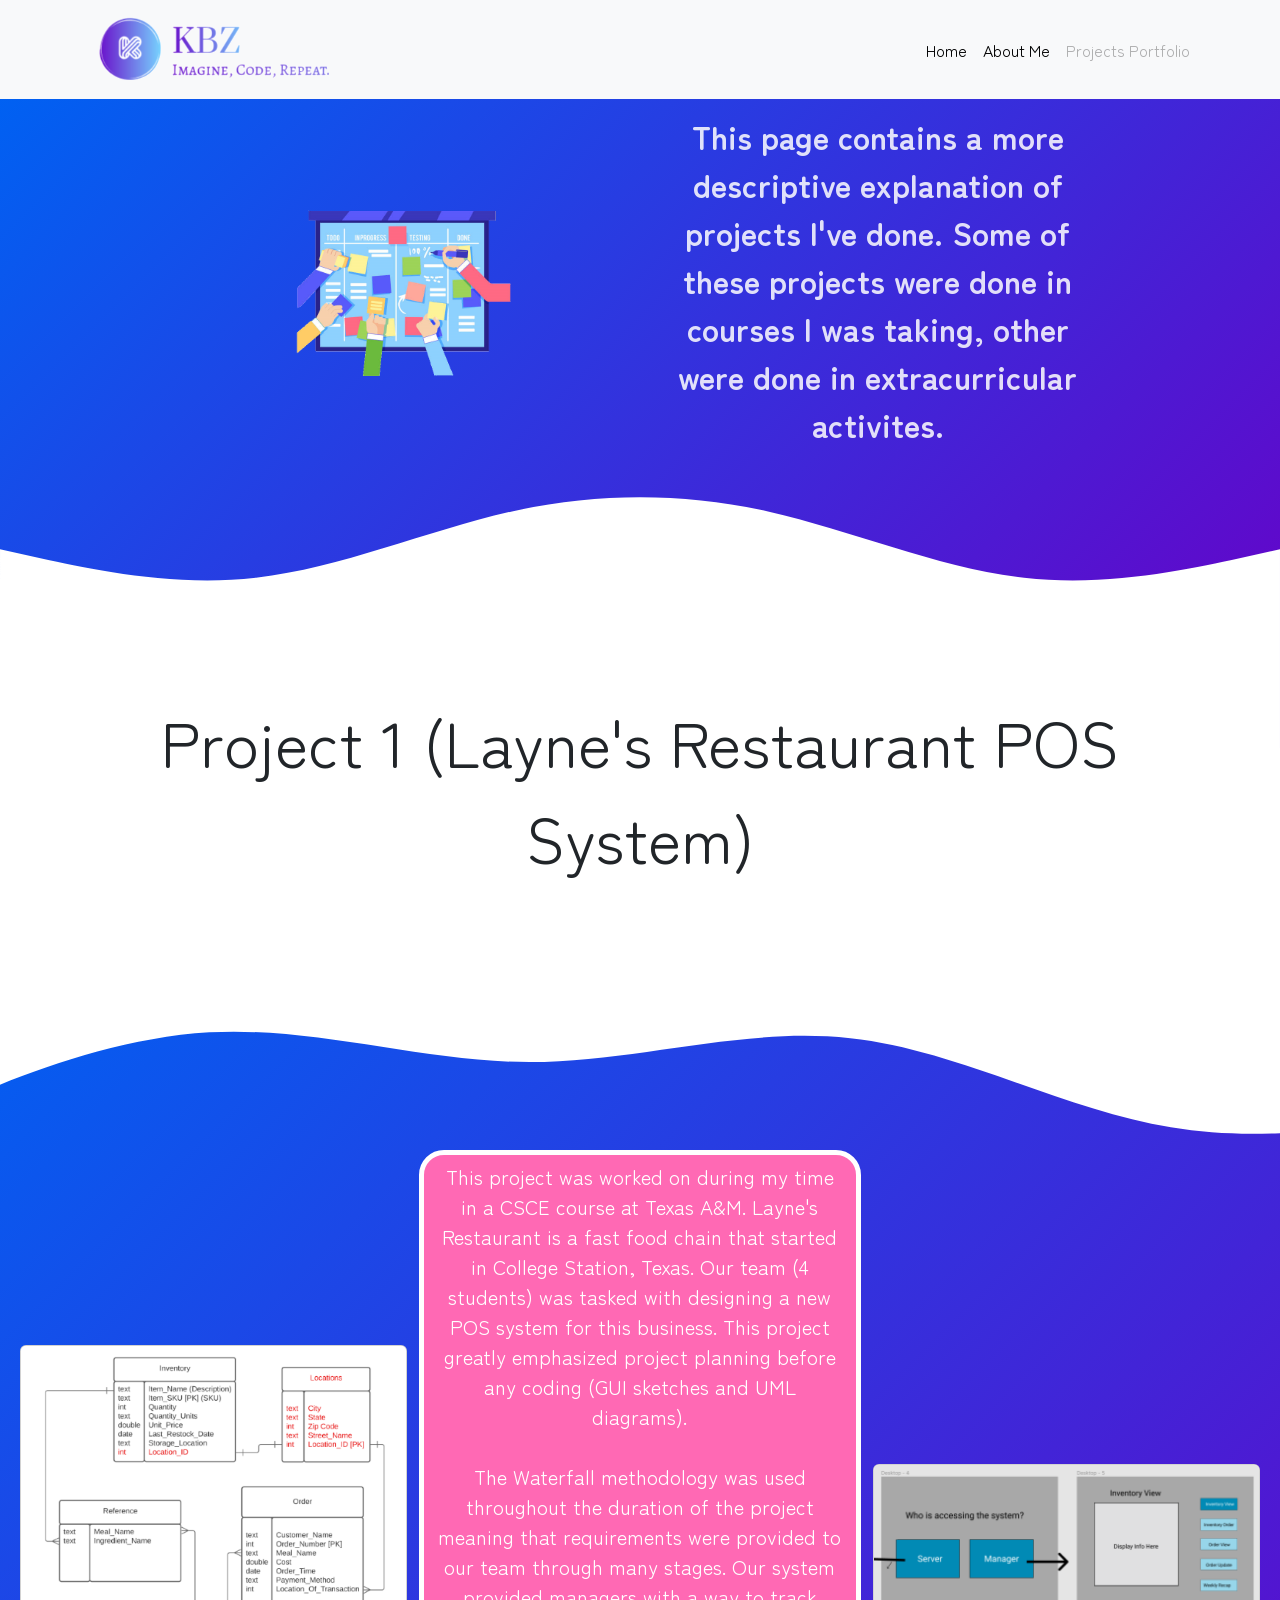
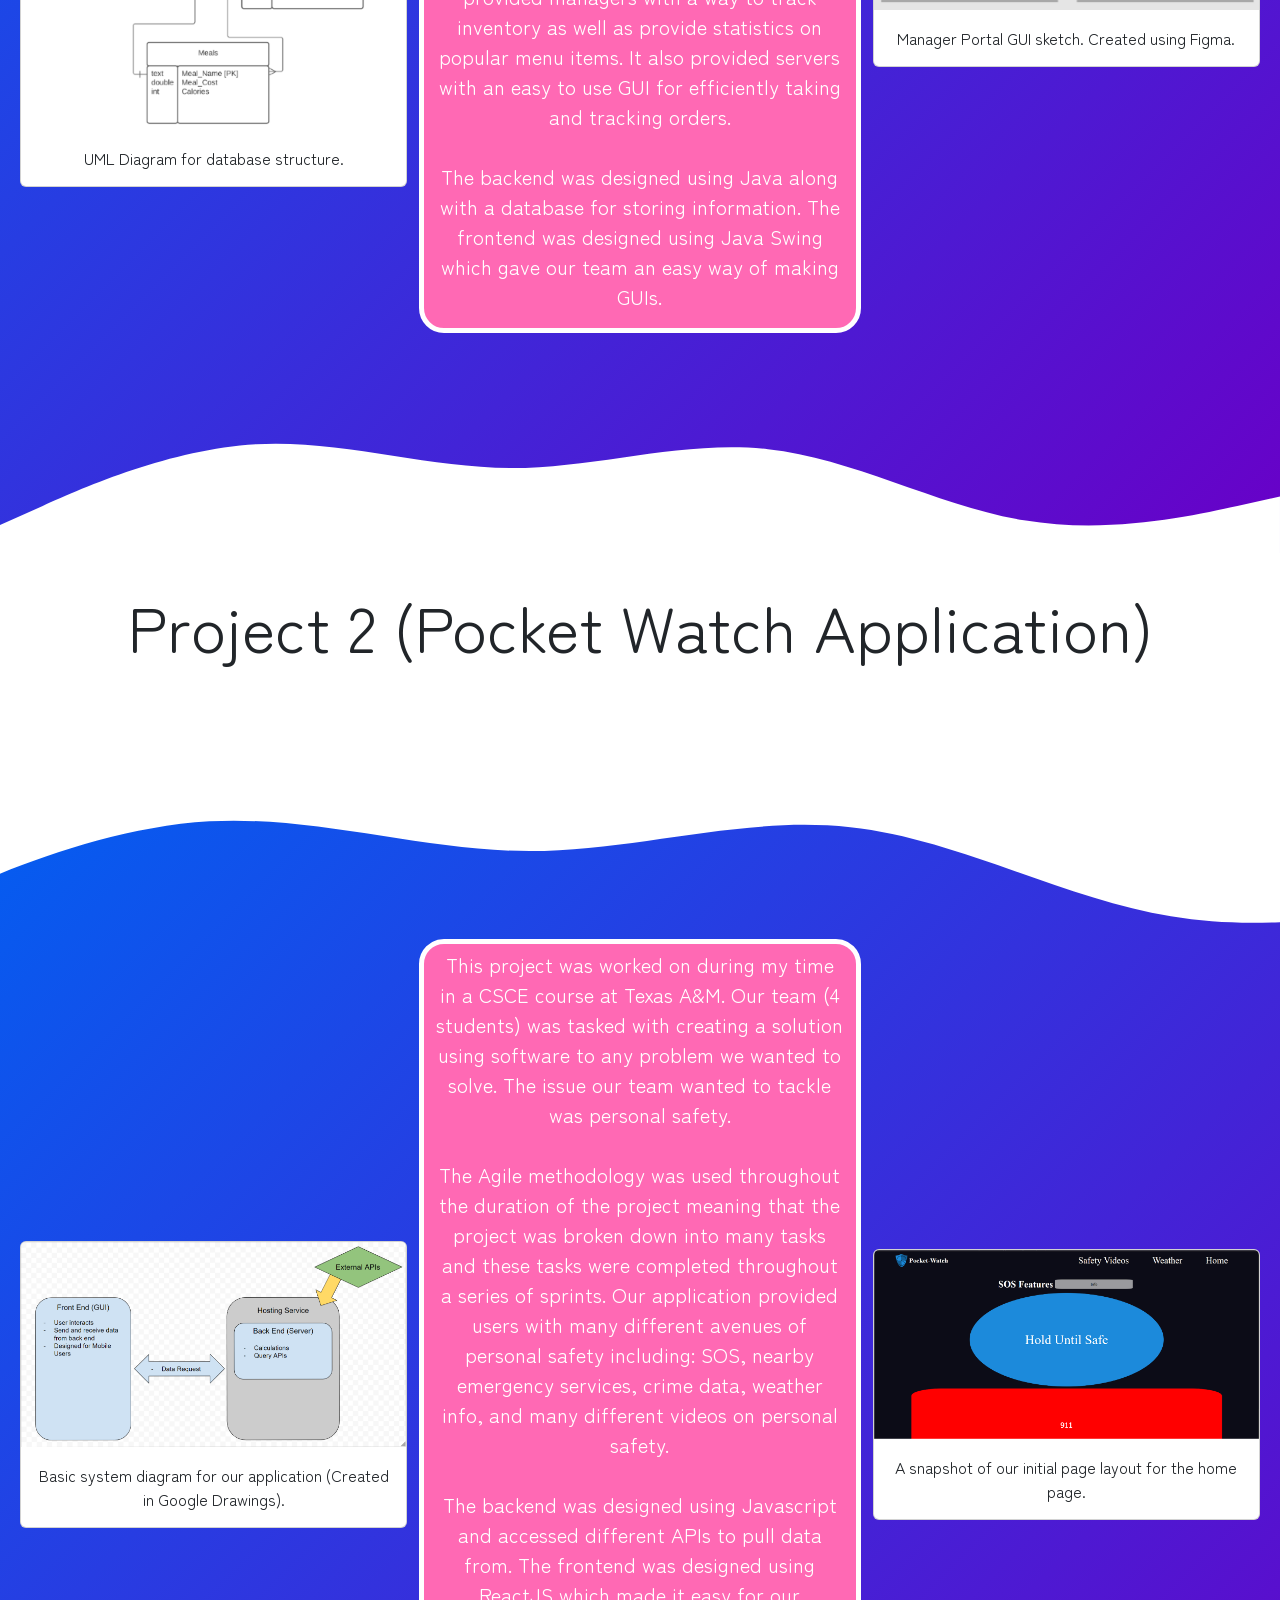
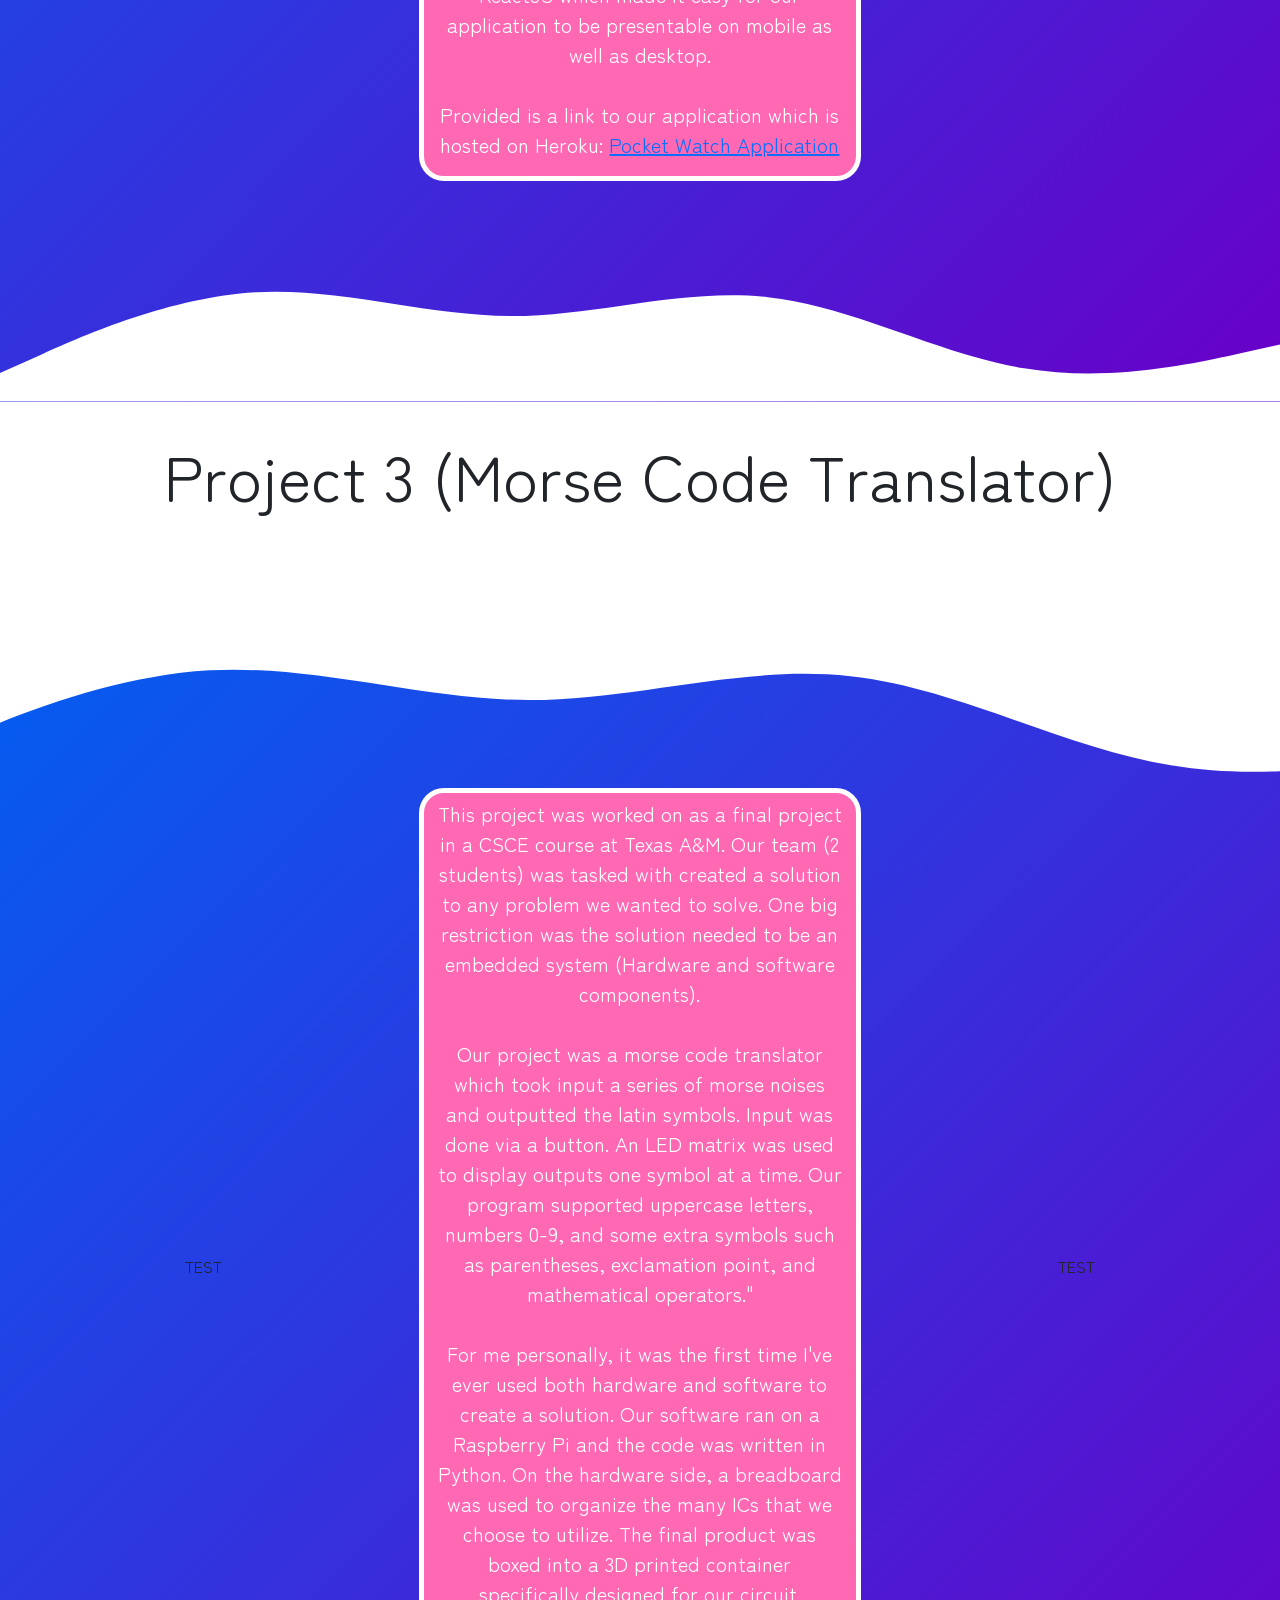
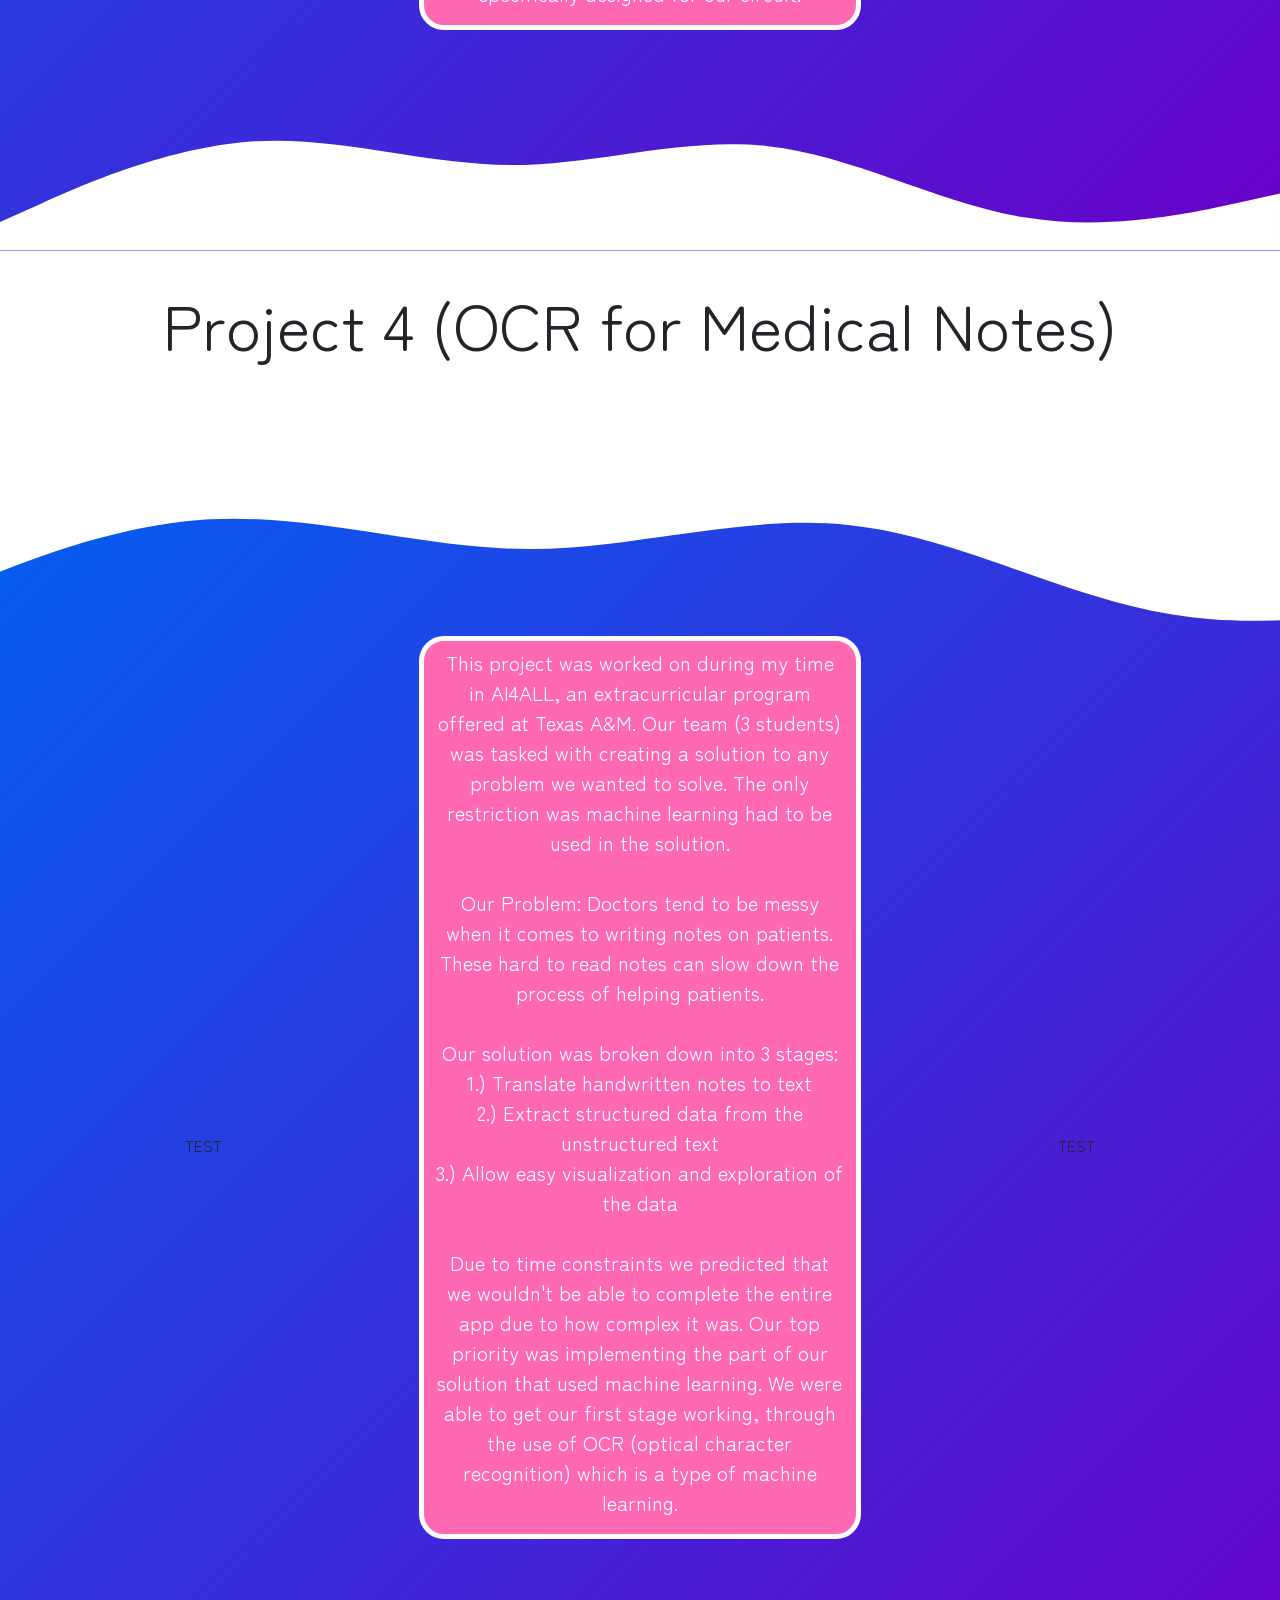
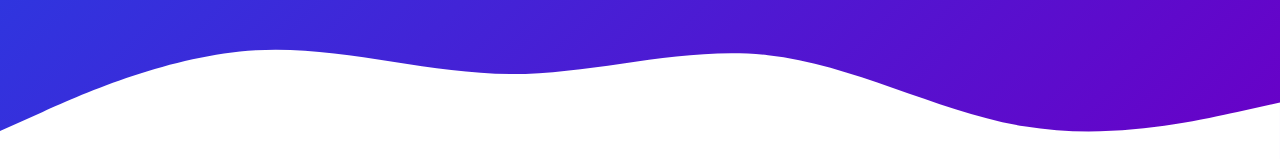
==== src/portfolio/projects.html @ 611a6942 "Initial commit." ====
<!DOCTYPE html>
<html lang="en">
<head>
  <title>KileSite</title>
  <meta charset="utf-8">
  <meta name="viewport" content="width=device-width, initial-scale=1">

  <!-- Bootstrap stylesheet -->
  <link href="https://cdn.jsdelivr.net/npm/bootstrap@5.1.3/dist/css/bootstrap.min.css" rel="stylesheet">

  <!-- My stylesheet -->
  <link href="../../style1.css" rel="stylesheet">

  <!-- Bootstrap JS -->
  <script src="https://cdn.jsdelivr.net/npm/bootstrap@5.1.3/dist/js/bootstrap.bundle.min.js"></script>

  <!-- MDB -->
  <link
          rel="stylesheet"
          href="https://cdnjs.cloudflare.com/ajax/libs/animate.css/4.1.1/animate.min.css"
  />

  <!-- FONTS -->
  <link rel="preconnect" href="https://fonts.googleapis.com">
  <link rel="preconnect" href="https://fonts.gstatic.com" crossorigin>
  <link href="https://fonts.googleapis.com/css2?family=Koulen&family=Zen+Maru+Gothic:wght@500&display=swap" rel="stylesheet">

</head>
<body>

<!-- Navbar Start -->
<nav class="navbar navbar-expand-lg bg-light navbar-light fixed-top">
  <div class="container">
    <a class="navbar-brand"> <img src="../assets/logo_edited.png" alt="Logo"/> </a>
    <button
            class="navbar-toggler"
            type="button"
            data-bs-toggle="collapse"
            data-bs-target="#collapsibleNavbar"
            aria-controls="collapsibleNavbar"
            aria-expanded="false"
            aria-label="Toggle Navigation"

    >
      <span class="navbar-toggler-icon"></span>
    </button>
    <div
            class="collapse navbar-collapse justify-content-end"
            id="collapsibleNavbar"
    >
      <ul class="navbar-nav">
        <li class="nav-item">
          <a class="nav-link active" href="../../home.html" id="navbar_home">Home</a>
        </li>
        <li class="nav-item">
          <a class="nav-link active" href="../about/aboutme.html" id="navbar_aboutme">About Me</a>
        </li>
        <li class="nav-item">
          <a class="nav-link disabled" href="#" id="navbar_projects">Projects Portfolio</a>
        </li>
      </ul>
    </div>
  </div>
</nav>
<!-- Navbar End -->

<!-- List of Projects To Talk About -->
<!-- 1.) Layne's Restaurant POS System -->
<!-- 2.) Pocket Watch Application -->
<!-- 3.) OCR for Medical Notes -->
<!-- ? 4.) Morse Code Translator ? -->

<!-- Header Start -->
<header class="page-header gradient">
  <div class="container pt-3">
    <div class="row align-items-center justify-content-center">
      <div class="col-md-5 text-center">
        <img src="../assets/projects.png" alt="Projects Image" id="projects_img">
      </div>
      <div class="col-md-5 text-center text" id="projects_header_info">
        <p>
          <b>
            This page contains a more descriptive explanation of projects I've done.
            Some of these projects were done in courses I was taking, other were done in extracurricular activites.
          </b>
        </p>
      </div>
    </div>
  </div>
  <svg xmlns="http://www.w3.org/2000/svg" viewBox="0 0 1440 320">
    <path fill="#fff"
          fill-opacity="1"
          d="M0,96L48,106.7C96,117,192,139,288,128C384,117,480,75,576,53.3C672,32,768,32,864,53.3C960,75,1056,117,1152,128C1248,139,1344,117,1392,106.7L1440,96L1440,320L1392,320C1344,320,1248,320,1152,320C1056,320,960,320,864,320C768,320,672,320,576,320C480,320,384,320,288,320C192,320,96,320,48,320L0,320Z"></path>
  </svg>
</header>
<!-- Header End -->

<!-- Project 1 Header Start -->
<br>
<section class="project1_header">
  <div class="container text-center">
    <div class="row g-5 justify-content-center text-center">
      <p>
        Project 1 (Layne's Restaurant POS System)
      </p>
    </div>
  </div>
</section>
<br>

<!-- Project 1 Header End -->

<!-- Project 1 Info Start -->
<section class="projects gradient">
  <svg xmlns="http://www.w3.org/2000/svg" viewBox="100 100 1150 320">
    <path
            fill="#fff" fill-opacity="1" d="M0,288L48,266.7C96,245,192,203,288,197.3C384,192,480,224,576,224C672,224,768,192,864,202.7C960,213,1056,267,1152,282.7C1248,299,1344,277,1392,266.7L1440,256L1440,0L1392,0C1344,0,1248,0,1152,0C1056,0,960,0,864,0C768,0,672,0,576,0C480,0,384,0,288,0C192,0,96,0,48,0L0,0Z">
    </path>
  </svg>
<!--  Project simulated development for a POS system for a restaurant business.-->
<!--  Project used Waterfall style development cycle-->
<!--  Requirements were provided through many stages-->
<!--  Worked in a team of 4-->
<!--  Provided managers with a way to track inventory as well as provide statistics on popular menu items-->
<!--  Provided servers with easy to use GUI for efficiently taking and tracking orders-->
<!--  Utilized Java along with a database for storing information-->
  <div class="row align-items-center justify-content-center text-center">
    <div class="col">
      <div class="card left_img_support">
        <img class="card-img-top" src="../assets/UML_Diagram.png" alt="Card image">
        <div class="card-body">
          <p class="card-text">
            UML Diagram for database structure.
          </p>
        </div>
      </div>
    </div>
    <div class="col projects_info text text_border">
      <p>
        This project was worked on during my time in a CSCE course at Texas A&M.
        Layne's Restaurant is a fast food chain that started in College Station, Texas.
        Our team (4 students) was tasked with designing a new POS system for this business.
        This project greatly emphasized project planning before any coding (GUI sketches and UML diagrams).
        <br><br>
        The Waterfall methodology was used throughout the duration of the project
        meaning that requirements were provided to our team through many stages.
        Our system provided managers with a way to track inventory as well as provide statistics on popular menu items.
        It also provided servers with an easy to use GUI for efficiently taking and tracking orders.
        <br><br>
        The backend was designed using Java along with a database for storing information.
        The frontend was designed using Java Swing which gave our team an easy way of making GUIs.
      </p>
    </div>
    <div class="col">
      <div class="card right_img_support">
        <img class="card-img-top" src="../assets/manager_portal.png" alt="Manager Portal">
        <div class="card-body">
          <p class="card-text">
            Manager Portal GUI sketch. Created using Figma.
          </p>
        </div>
      </div>
    </div>
  </div>
  <svg xmlns="http://www.w3.org/2000/svg" viewBox="0 0 1440 320" style="margin-top: -5%">
    <path
            fill="#fff" fill-opacity="1" d="M0,288L48,266.7C96,245,192,203,288,197.3C384,192,480,224,576,224C672,224,768,192,864,202.7C960,213,1056,267,1152,282.7C1248,299,1344,277,1392,266.7L1440,256L1440,320L1392,320C1344,320,1248,320,1152,320C1056,320,960,320,864,320C768,320,672,320,576,320C480,320,384,320,288,320C192,320,96,320,48,320L0,320Z">
    </path>
  </svg>
</section>
<!-- Project 1 Info End -->

<!-- Project 2 Header Start -->
<br>
<section class="projects_header">
  <div class="container text-center">
    <div class="row g-5 justify-content-center text-center">
      <p>
        Project 2 (Pocket Watch Application)
      </p>
    </div>
  </div>
</section>
<br>

<!-- Project 2 Header End -->

<!-- Project 2 Info Start -->
<section class="projects gradient">
  <svg xmlns="http://www.w3.org/2000/svg" viewBox="100 100 1150 320">
    <path
            fill="#fff" fill-opacity="1" d="M0,288L48,266.7C96,245,192,203,288,197.3C384,192,480,224,576,224C672,224,768,192,864,202.7C960,213,1056,267,1152,282.7C1248,299,1344,277,1392,266.7L1440,256L1440,0L1392,0C1344,0,1248,0,1152,0C1056,0,960,0,864,0C768,0,672,0,576,0C480,0,384,0,288,0C192,0,96,0,48,0L0,0Z">
    </path>
  </svg>
  <!--  Project used Agile style development cycle-->
  <!--  Project was broken down into many tasks and tasks were completed through a series of sprints-->
  <!--  Worked in a team of 4-->
  <!--  Provided users with many different avenues of personal safety including:-->
  <!--  SOS, nearby emergency services, crime data, weather info, and many different videos on personal safety-->
  <!--  Utilized ReactJS for easy conversion between mobile and desktop application-->
  <div class="row align-items-center justify-content-center text-center">
    <div class="col">
      <div class="col">
        <div class="card left_img_support">
          <img class="card-img-top" src="../assets/pocket_sys_diagram.png" alt="Card image">
          <div class="card-body">
            <p class="card-text">
              Basic system diagram for our application (Created in Google Drawings).
            </p>
          </div>
        </div>
      </div>
    </div>
    <div class="col projects_info text text_border">
      <p>
        This project was worked on during my time in a CSCE course at Texas A&M.
        Our team (4 students) was tasked with creating a solution using software to any problem we wanted to solve.
        The issue our team wanted to tackle was personal safety.
        <br><br>
        The Agile methodology was used throughout the duration of the project
        meaning that the project was broken down into many tasks and these tasks were completed throughout a series of sprints.
        Our application provided users with many different avenues of personal safety including:
        SOS, nearby emergency services, crime data, weather info, and many different videos on personal safety.
        <br><br>
        The backend was designed using Javascript and accessed different APIs to pull data from.
        The frontend was designed using ReactJS which made it easy for our application to be presentable on mobile
        as well as desktop.

        <br><br>
        Provided is a link to our application which is hosted on Heroku:
        <a href="https://pocket-watch.herokuapp.com/" target="_blank">Pocket Watch Application</a>
      </p>
    </div>
    <div class="col">
      <div class="col">
        <div class="col">
          <div class="card right_img_support">
            <img class="card-img-top" src="../assets/pocket_initial_page_layout.png" alt="Card image">
            <div class="card-body">
              <p class="card-text">
                A snapshot of our initial page layout for the home page.
              </p>
            </div>
          </div>
        </div>
      </div>
    </div>
  </div>
  <svg xmlns="http://www.w3.org/2000/svg" viewBox="0 0 1440 320" style="margin-top: -5%">
    <path
            fill="#fff" fill-opacity="1" d="M0,288L48,266.7C96,245,192,203,288,197.3C384,192,480,224,576,224C672,224,768,192,864,202.7C960,213,1056,267,1152,282.7C1248,299,1344,277,1392,266.7L1440,256L1440,320L1392,320C1344,320,1248,320,1152,320C1056,320,960,320,864,320C768,320,672,320,576,320C480,320,384,320,288,320C192,320,96,320,48,320L0,320Z">
    </path>
  </svg>
</section>
<!-- Project 2 Info End -->

<!-- Project 3 Header Start -->
<br>
<section class="projects_header">
  <div class="container text-center">
    <div class="row g-5 justify-content-center text-center">
      <p>
        Project 3 (Morse Code Translator)
      </p>
    </div>
  </div>
</section>
<br>

<!-- Project 3 Header End -->

<!-- Project 3 Info Start -->
<section class="projects gradient">
  <svg xmlns="http://www.w3.org/2000/svg" viewBox="100 100 1150 320">
    <path
            fill="#fff" fill-opacity="1" d="M0,288L48,266.7C96,245,192,203,288,197.3C384,192,480,224,576,224C672,224,768,192,864,202.7C960,213,1056,267,1152,282.7C1248,299,1344,277,1392,266.7L1440,256L1440,0L1392,0C1344,0,1248,0,1152,0C1056,0,960,0,864,0C768,0,672,0,576,0C480,0,384,0,288,0C192,0,96,0,48,0L0,0Z">
    </path>
  </svg>

<!--  Project solution was an embedded system (hardware + software)-->
<!--  Project was a morse code translator (input was morse code, output were latin symbols)-->
<!--  Utilized a variety of ICs-->
<!--  Raspberry Pi was used to run software-->
<!--  Programming language used was Python-->
<!--  First project I've ever done which used both software and hardware to create a solution-->
  <div class="row align-items-center justify-content-center text-center">
    <div class="col">
      <p>TEST</p>
    </div>
    <div class="col projects_info text text_border">
      <p>
        This project was worked on as a final project in a CSCE course at Texas A&M.
        Our team (2 students) was tasked with created a solution to any problem we wanted to solve.
        One big restriction was the solution needed to be an embedded system (Hardware and software components).
        <br><br>
        Our project was a morse code translator which took input a series of morse noises and outputted the latin symbols.
        Input was done via a button.
        An LED matrix was used to display outputs one symbol at a time.
        Our program supported uppercase letters, numbers 0-9,
        and some extra symbols such as parentheses, exclamation point, and mathematical operators."
        <br><br>
        For me personally, it was the first time I've ever used both hardware and software to create a solution.
        Our software ran on a Raspberry Pi and the code was written in Python.
        On the hardware side, a breadboard was used to organize the many ICs that we choose to utilize.
        The final product was boxed into a 3D printed container specifically designed for our circuit.
      </p>
    </div>
    <div class="col">
      <p>TEST</p>
    </div>
  </div>
  <svg xmlns="http://www.w3.org/2000/svg" viewBox="0 0 1440 320" style="margin-top: -5%">
    <path
            fill="#fff" fill-opacity="1" d="M0,288L48,266.7C96,245,192,203,288,197.3C384,192,480,224,576,224C672,224,768,192,864,202.7C960,213,1056,267,1152,282.7C1248,299,1344,277,1392,266.7L1440,256L1440,320L1392,320C1344,320,1248,320,1152,320C1056,320,960,320,864,320C768,320,672,320,576,320C480,320,384,320,288,320C192,320,96,320,48,320L0,320Z">
    </path>
  </svg>
</section>
<!-- Project 3 Info End -->

<!-- Project 4 Header Start -->
<br>
<section class="projects_header">
  <div class="container text-center">
    <div class="row g-5 justify-content-center text-center">
      <p>
        Project 4 (OCR for Medical Notes)
      </p>
    </div>
  </div>
</section>
<br>

<!-- Project 4 Header End -->

<!-- Project 4 Info Start -->
<section class="projects gradient">
  <svg xmlns="http://www.w3.org/2000/svg" viewBox="100 100 1150 320">
    <path
            fill="#fff" fill-opacity="1" d="M0,288L48,266.7C96,245,192,203,288,197.3C384,192,480,224,576,224C672,224,768,192,864,202.7C960,213,1056,267,1152,282.7C1248,299,1344,277,1392,266.7L1440,256L1440,0L1392,0C1344,0,1248,0,1152,0C1056,0,960,0,864,0C768,0,672,0,576,0C480,0,384,0,288,0C192,0,96,0,48,0L0,0Z">
    </path>
  </svg>
<!--  Final project for my AI4ALL program-->
<!--  Worked in a team of 3-->
<!--  Utilized machine learning to solve a real world problem-->
<!--  Our problem: Doctors' handwriting can be messy resulting in hard to read notes.-->
<!--  This slows down the ability to help patients.-->
<!--  Our solution: Scan a picture of the notes and use OCR (optical character recognition) to reconstruct the notes-->
<!--  into a nice format and export as a PDF-->
  <div class="row align-items-center justify-content-center text-center">
    <div class="col">
      <p>TEST</p>
    </div>
    <div class="col projects_info text text_border">
      <p>
        This project was worked on during my time in AI4ALL, an extracurricular program offered at Texas A&M.
        Our team (3 students) was tasked with creating a solution to any problem we wanted to solve.
        The only restriction was machine learning had to be used in the solution.
        <br><br>
        Our Problem: Doctors tend to be messy when it comes to writing notes on patients.
        These hard to read notes can slow down the process of helping patients.
        <br><br>
        Our solution was broken down into 3 stages:
        <br>
        1.) Translate handwritten notes to text
        <br>
        2.) Extract structured data from the unstructured text
        <br>
        3.) Allow easy visualization and exploration of the data
        <br><br>
        Due to time constraints we predicted that we wouldn't be able to complete the entire app due to how complex it was.
        Our top priority was implementing the part of our solution that used machine learning.
        We were able to get our first stage working, through the use of OCR (optical character recognition) which is a type of machine learning.
      </p>
    </div>
    <div class="col">
      <p>TEST</p>
    </div>
  </div>
  <svg xmlns="http://www.w3.org/2000/svg" viewBox="0 0 1440 320" style="margin-top: -5%">
    <path
            fill="#fff" fill-opacity="1" d="M0,288L48,266.7C96,245,192,203,288,197.3C384,192,480,224,576,224C672,224,768,192,864,202.7C960,213,1056,267,1152,282.7C1248,299,1344,277,1392,266.7L1440,256L1440,320L1392,320C1344,320,1248,320,1152,320C1056,320,960,320,864,320C768,320,672,320,576,320C480,320,384,320,288,320C192,320,96,320,48,320L0,320Z">
    </path>
  </svg>
</section>
<!-- Project 4 Info End -->

<!-- My JS -->
<script type="text/javascript" src="../../index.js"></script>
</body>
</html>
---- style1.css ----
/*New Slogan: Imagine, Code, Create*/
html,
body {
    height: 85%;
    font-family: 'Zen Maru Gothic', sans-serif;
    font-size: 1rem;
}

.text {
    color: white;
    opacity: 85%;
    z-index: 1;
}

.text_border {
    border: 5px solid white;
    border-radius: 25px;
    padding-top: 0.5%;
    background: hotpink;
    opacity: 100%;
}

#navbar_home:hover,
#navbar_aboutme:hover,
#navbar_projects:hover{
    background-color: #20c997;
    box-shadow: 0 5px 15px rgba(0, 0, 0, 0.8);
}

.gradient {
    background: linear-gradient(
    135deg,
    rgba(0,97,242,1) 0%,
    rgba(105,0,199,1) 100%
    );
}

.page-header {
    margin-top: 6rem;
    font-size: 1.25rem;
    color: black;
}

/* HOME PAGE */
#my_card_home {
    border: 2px groove black;
    width: 60%;
}

#home_info {
    font-size: 2rem;
    color: white;
    opacity: 85%;
}

/* ABOUT ME PAGE */
#my_card_aboutme1 {
    border: 2px groove black;
    width: 25%;
}

#alamo_img {
    width: 50%;
}

#A\&M_img {
    width: 50%;
}

#programming_img {
    width: 50%;
}

.technicals_header {
    font-size: 4rem;
    z-index: 1;
    position: relative;
}

.technicals {
    color: white;
}

#technical_info {
    margin-top: -12rem;
    z-index: 1;
    position: relative;
}

#resume {
    width: 1000px;
    height: 300px;
    margin-top: -8rem;
}

.outer_list {
    list-style-type: none;
    padding-left: 1.5rem;
    background-image: url("src/assets/lightning-fill.svg");
    background-repeat: no-repeat;
    line-height: 1.5rem;
    margin-bottom: 1rem;
    font-size: 20px;
}

.inner_list {
    list-style-type: none;
    padding-left: 1.5rem;
    background-image: url("src/assets/lightning.svg");
    background-repeat: no-repeat;
    line-height: 1.5rem;
    margin-bottom: 1rem;
    font-size: 14px;
}

.language_info {
    color: white;
    border-color: snow;
}

#quantum_img {
    width: 50%;
}

#robotics_img {
    width: 50%;
}

#interests_info {
    font-size: 1.5rem;
}

#AI_img {
    width: 50%;
}

/* PROJECTS PAGE */
.project1_header {
    font-size: 4rem;
    z-index: 1;
    position: relative;
    margin-top: -10%;
}

.projects_header {
    font-size: 4rem;
    z-index: 1;
    position: relative;
}

#projects_img {
    width: 50%;
}

#projects_header_info {
    font-size: 2rem;
}

.projects_info {
    font-size: 1.25rem;
    margin-top: -10%;
}

.left_img_support {
    margin-left: 5%;
    margin-top: -20%;
}

.right_img_support {
    margin-right: 5%;
    margin-top: -20%;
}

/*#disabled_link {*/
/*    background-color: #20c997;*/
/*}*/

/*#top_bar {*/
/*    display: flex;*/
/*    justify-content: space-around;*/
/*}*/

/*#top_bar_line {*/
/*    width: 90%;*/
/*    background: linear-gradient(60deg, red, blue);*/
/*}*/

/*#col1 {*/
/*    width: 35%;*/
/*}*/

/*#col2 {*/
/*    width: 45%;*/
/*}*/
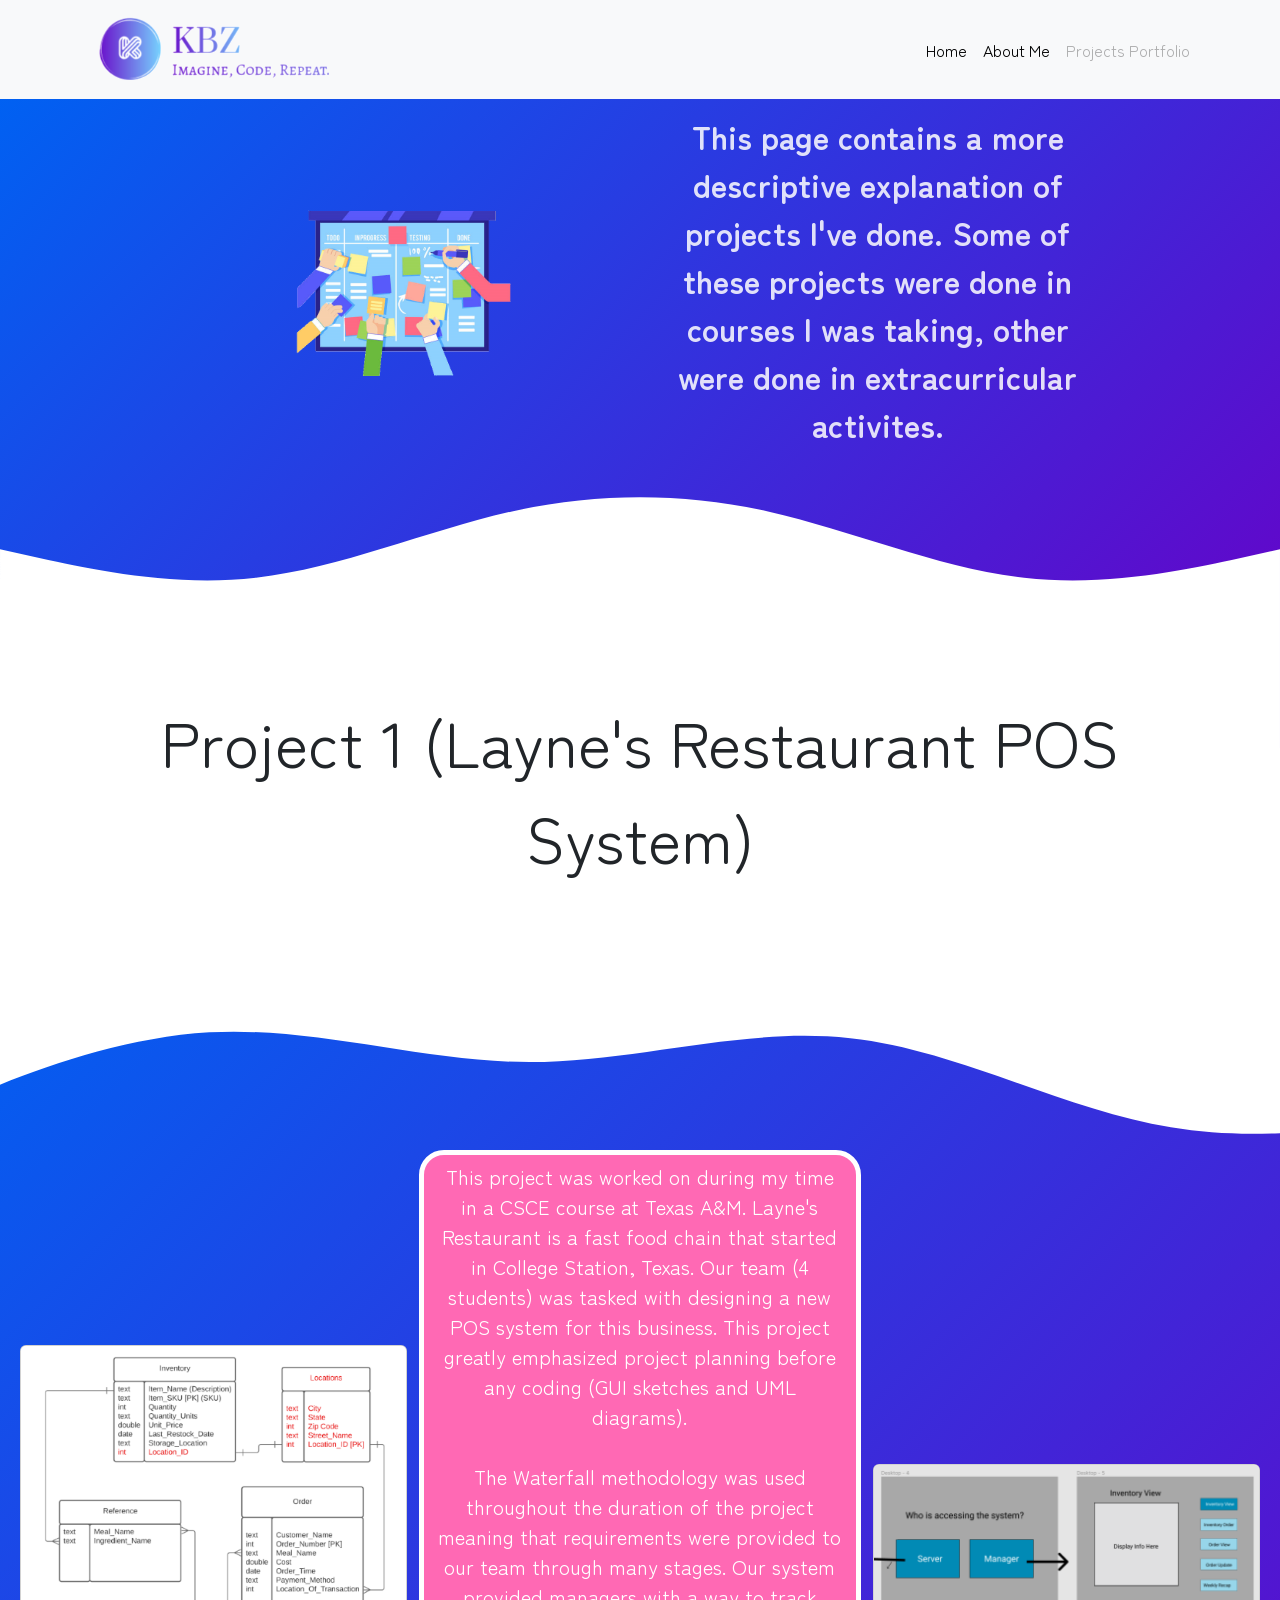
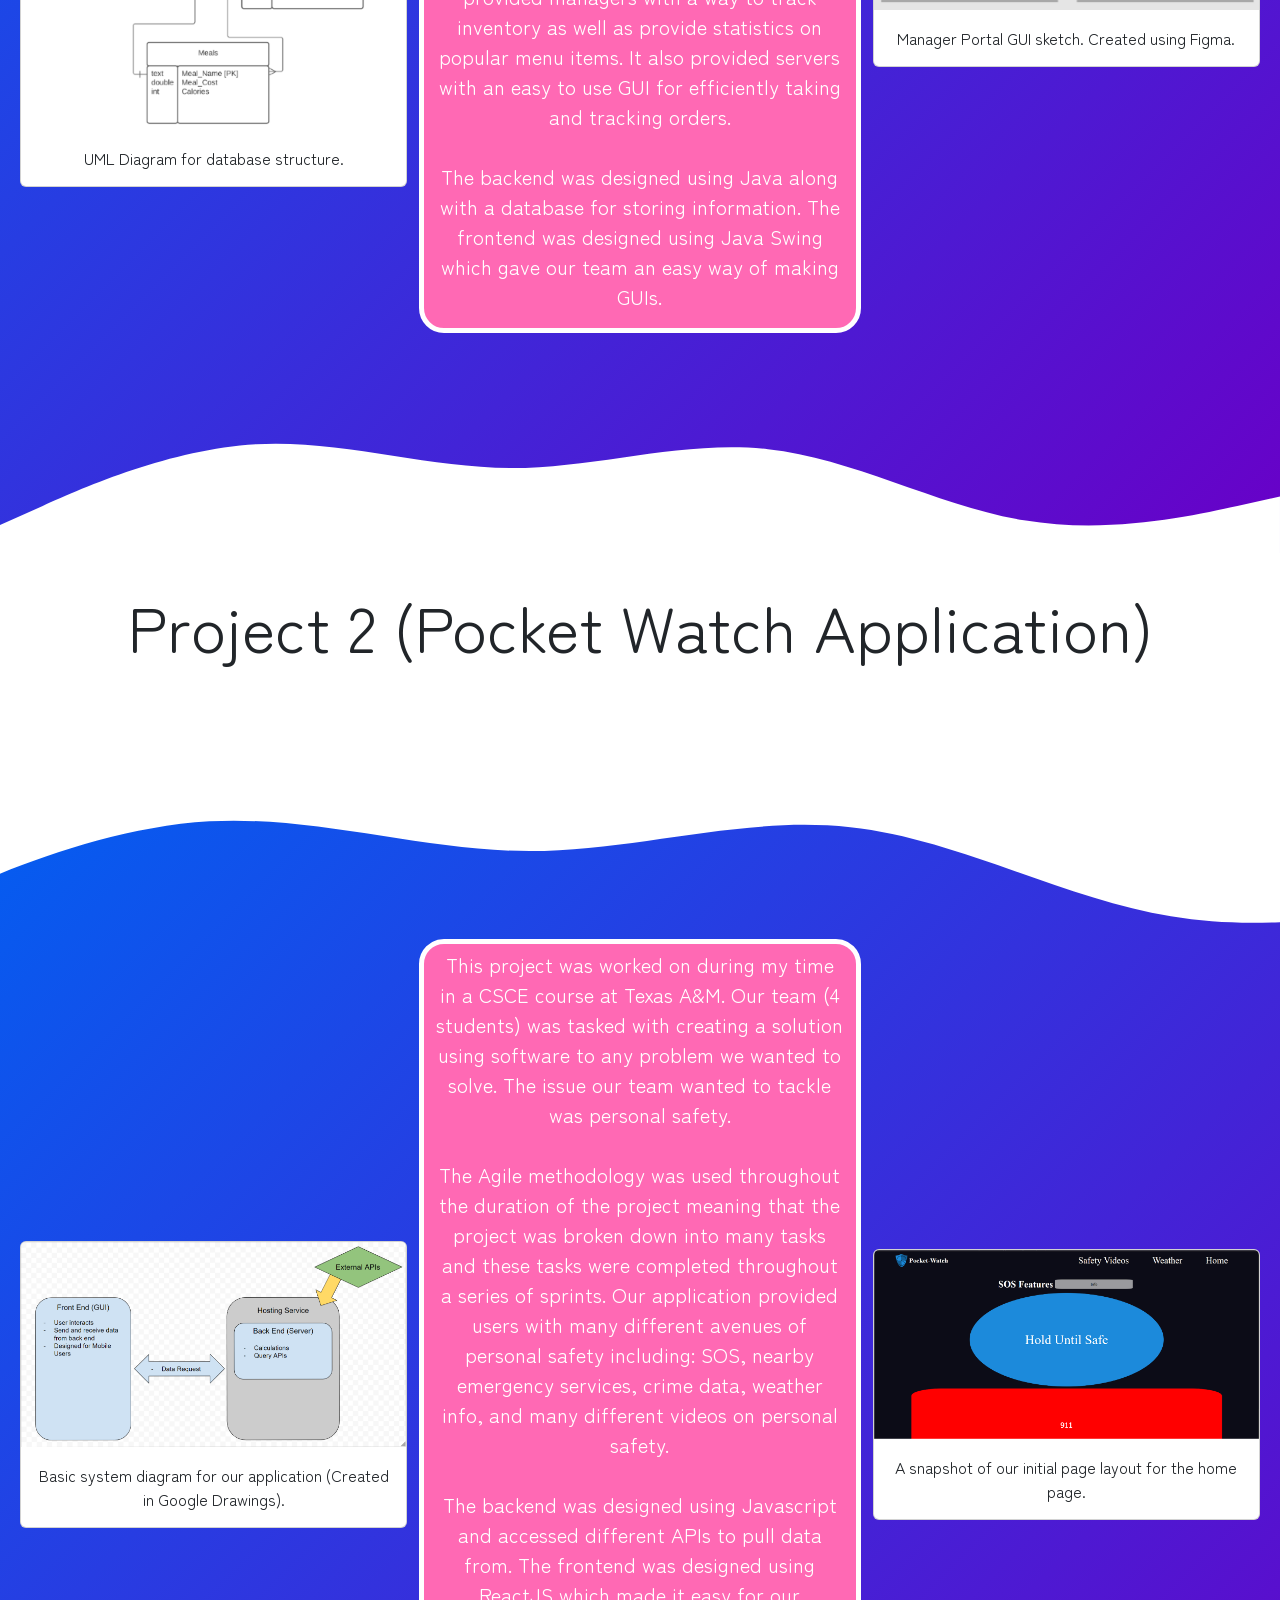
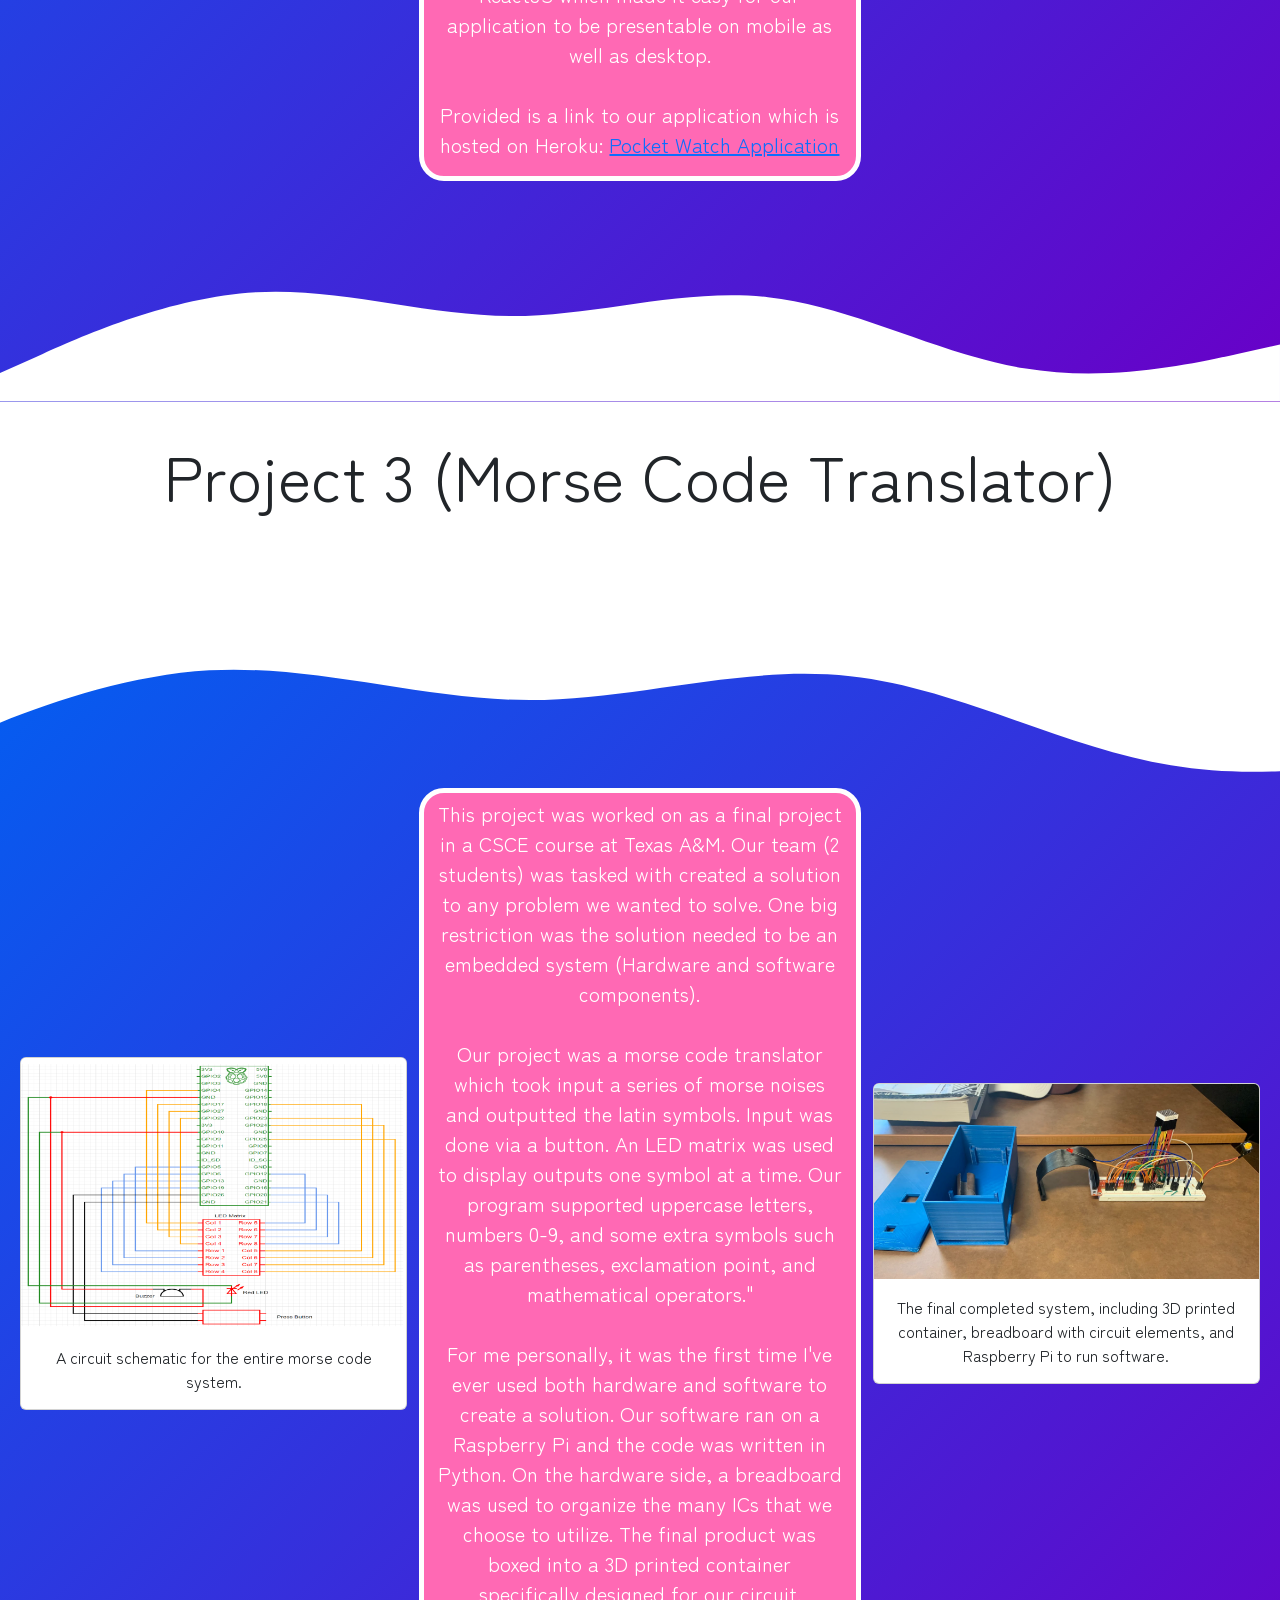
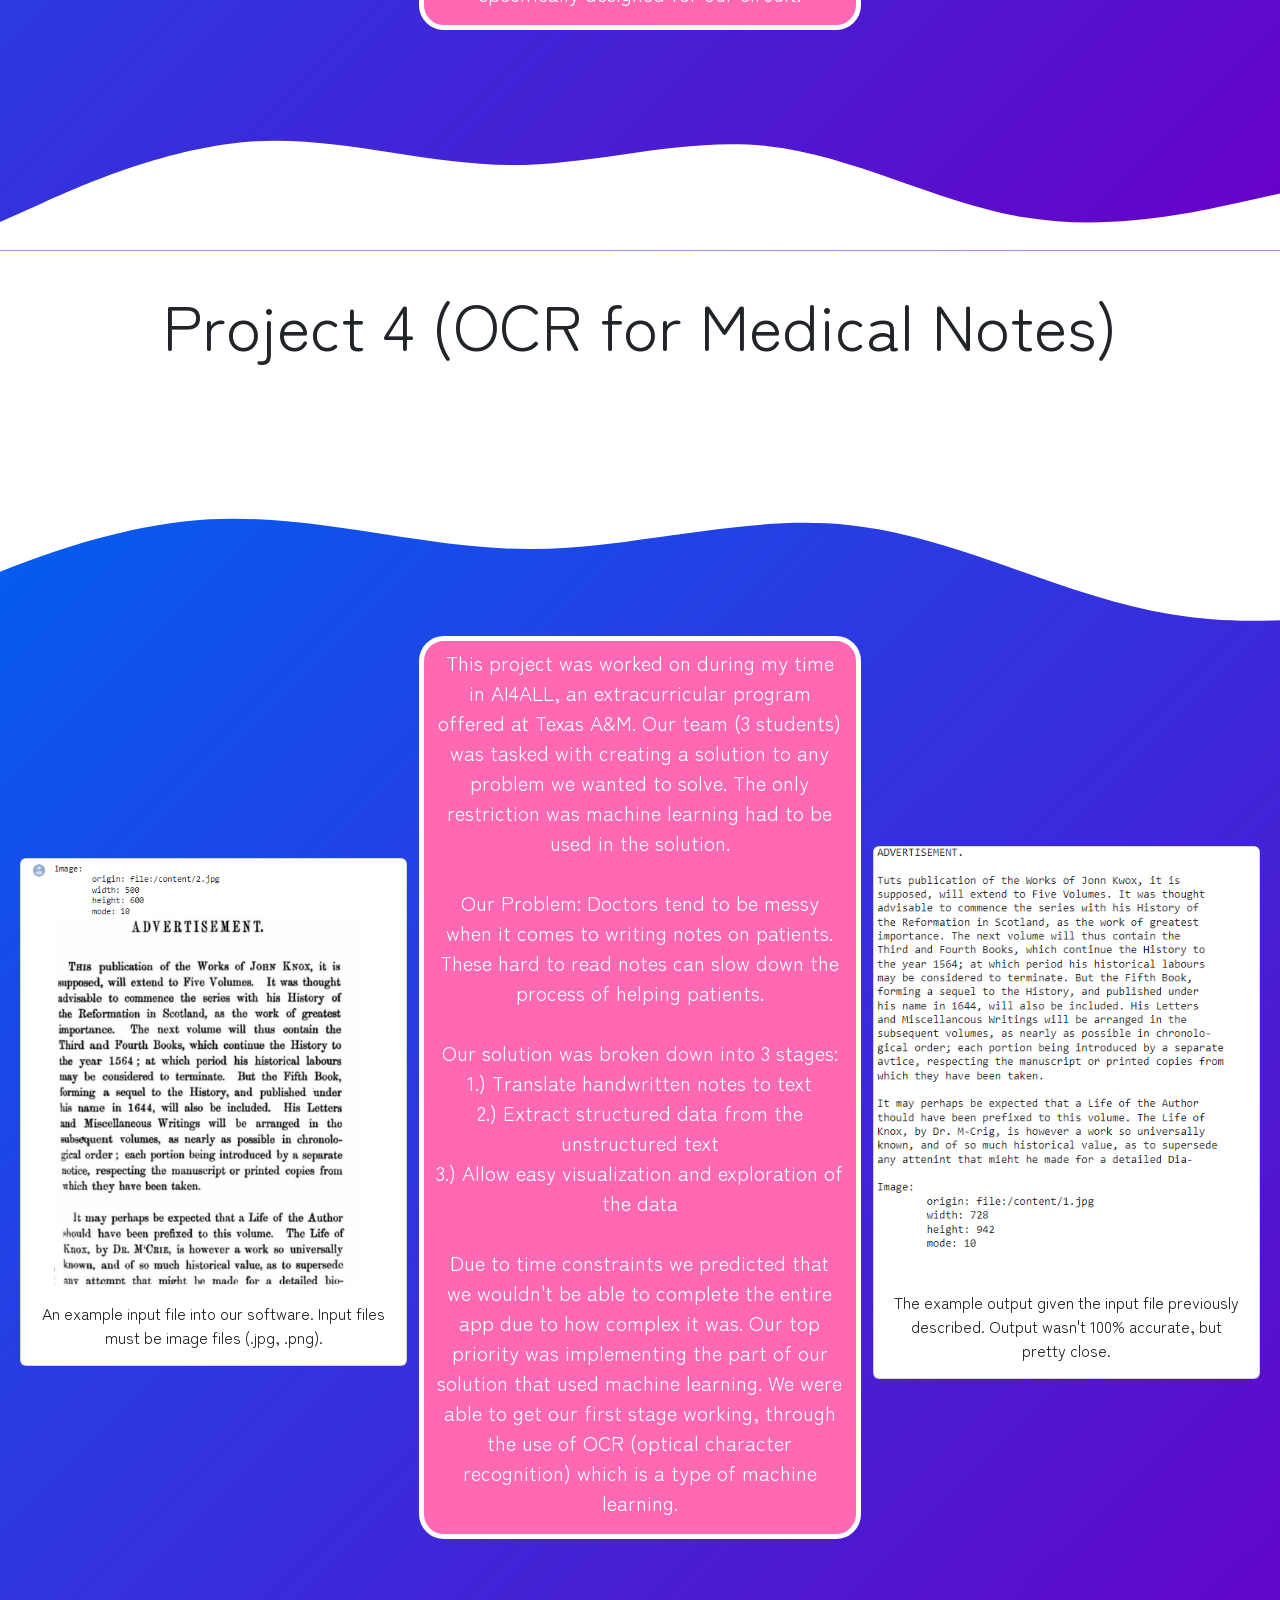
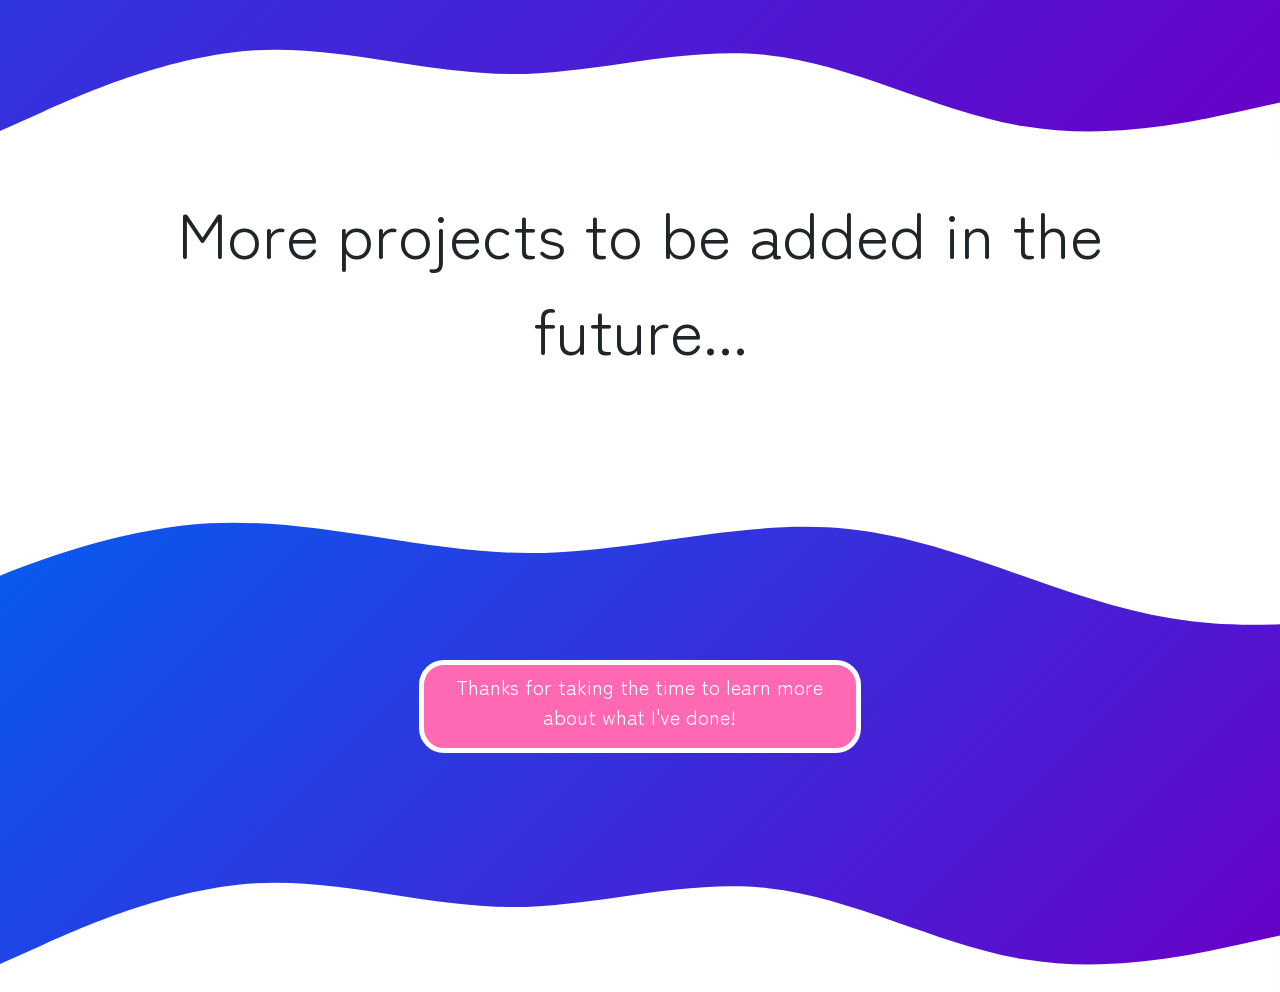
==== commit 34454c6a: "Added images for the last few projects. Updated resume. Website is possibly complete (until further " ====
--- a/src/portfolio/projects.html
+++ b/src/portfolio/projects.html
@@ -50,7 +50,7 @@
     >
       <ul class="navbar-nav">
         <li class="nav-item">
-          <a class="nav-link active" href="../../home.html" id="navbar_home">Home</a>
+          <a class="nav-link active" href="../../index.html" id="navbar_home">Home</a>
         </li>
         <li class="nav-item">
           <a class="nav-link active" href="../about/aboutme.html" id="navbar_aboutme">About Me</a>
@@ -285,7 +285,18 @@
 <!--  First project I've ever done which used both software and hardware to create a solution-->
   <div class="row align-items-center justify-content-center text-center">
     <div class="col">
-      <p>TEST</p>
+      <div class="col">
+        <div class="col">
+          <div class="card left_img_support">
+            <img class="card-img-top" src="../assets/morse_code_schematic.png" alt="Card image">
+            <div class="card-body">
+              <p class="card-text">
+                A circuit schematic for the entire morse code system.
+              </p>
+            </div>
+          </div>
+        </div>
+      </div>
     </div>
     <div class="col projects_info text text_border">
       <p>
@@ -306,7 +317,19 @@
       </p>
     </div>
     <div class="col">
-      <p>TEST</p>
+      <div class="col">
+        <div class="col">
+          <div class="card right_img_support">
+            <img class="card-img-top" src="../assets/morse_code_complete.png" alt="Card image">
+            <div class="card-body">
+              <p class="card-text">
+                The final completed system, including 3D printed container, breadboard with circuit elements,
+                and Raspberry Pi to run software.
+              </p>
+            </div>
+          </div>
+        </div>
+      </div>
     </div>
   </div>
   <svg xmlns="http://www.w3.org/2000/svg" viewBox="0 0 1440 320" style="margin-top: -5%">
@@ -348,7 +371,18 @@
 <!--  into a nice format and export as a PDF-->
   <div class="row align-items-center justify-content-center text-center">
     <div class="col">
-      <p>TEST</p>
+      <div class="col">
+        <div class="col">
+          <div class="card left_img_support">
+            <img class="card-img-top" src="../assets/OCR_Input.png" alt="Card image">
+            <div class="card-body">
+              <p class="card-text">
+                An example input file into our software. Input files must be image files (.jpg, .png).
+              </p>
+            </div>
+          </div>
+        </div>
+      </div>
     </div>
     <div class="col projects_info text text_border">
       <p>
@@ -373,7 +407,19 @@
       </p>
     </div>
     <div class="col">
-      <p>TEST</p>
+      <div class="col">
+        <div class="col">
+          <div class="card right_img_support">
+            <img class="card-img-top" src="../assets/OCR_Output.png" alt="Card image">
+            <div class="card-body">
+              <p class="card-text">
+                The example output given the input file previously described.
+                Output wasn't 100% accurate, but pretty close.
+              </p>
+            </div>
+          </div>
+        </div>
+      </div>
     </div>
   </div>
   <svg xmlns="http://www.w3.org/2000/svg" viewBox="0 0 1440 320" style="margin-top: -5%">
@@ -383,6 +429,51 @@
   </svg>
 </section>
 <!-- Project 4 Info End -->
+
+
+
+<!-- Project Future Header Start -->
+<br>
+<section class="projects_header">
+  <div class="container text-center">
+    <div class="row g-5 justify-content-center text-center">
+      <p>
+        More projects to be added in the future...
+      </p>
+    </div>
+  </div>
+</section>
+<br>
+
+<!-- Project Future Header End -->
+
+<!-- Project Future Info Start -->
+<section class="projects gradient">
+  <svg xmlns="http://www.w3.org/2000/svg" viewBox="100 100 1150 320">
+    <path
+            fill="#fff" fill-opacity="1" d="M0,288L48,266.7C96,245,192,203,288,197.3C384,192,480,224,576,224C672,224,768,192,864,202.7C960,213,1056,267,1152,282.7C1248,299,1344,277,1392,266.7L1440,256L1440,0L1392,0C1344,0,1248,0,1152,0C1056,0,960,0,864,0C768,0,672,0,576,0C480,0,384,0,288,0C192,0,96,0,48,0L0,0Z">
+    </path>
+  </svg>
+  <div class="row align-items-center justify-content-center text-center">
+    <div class="col">
+
+    </div>
+    <div class="col projects_info text text_border">
+      <p>
+        Thanks for taking the time to learn more about what I've done!
+      </p>
+    </div>
+    <div class="col">
+
+    </div>
+  </div>
+  <svg xmlns="http://www.w3.org/2000/svg" viewBox="0 0 1440 320" style="margin-top: -5%">
+    <path
+            fill="#fff" fill-opacity="1" d="M0,288L48,266.7C96,245,192,203,288,197.3C384,192,480,224,576,224C672,224,768,192,864,202.7C960,213,1056,267,1152,282.7C1248,299,1344,277,1392,266.7L1440,256L1440,320L1392,320C1344,320,1248,320,1152,320C1056,320,960,320,864,320C768,320,672,320,576,320C480,320,384,320,288,320C192,320,96,320,48,320L0,320Z">
+    </path>
+  </svg>
+</section>
+<!-- Project Future Info End -->
 
 <!-- My JS -->
 <script type="text/javascript" src="../../index.js"></script>
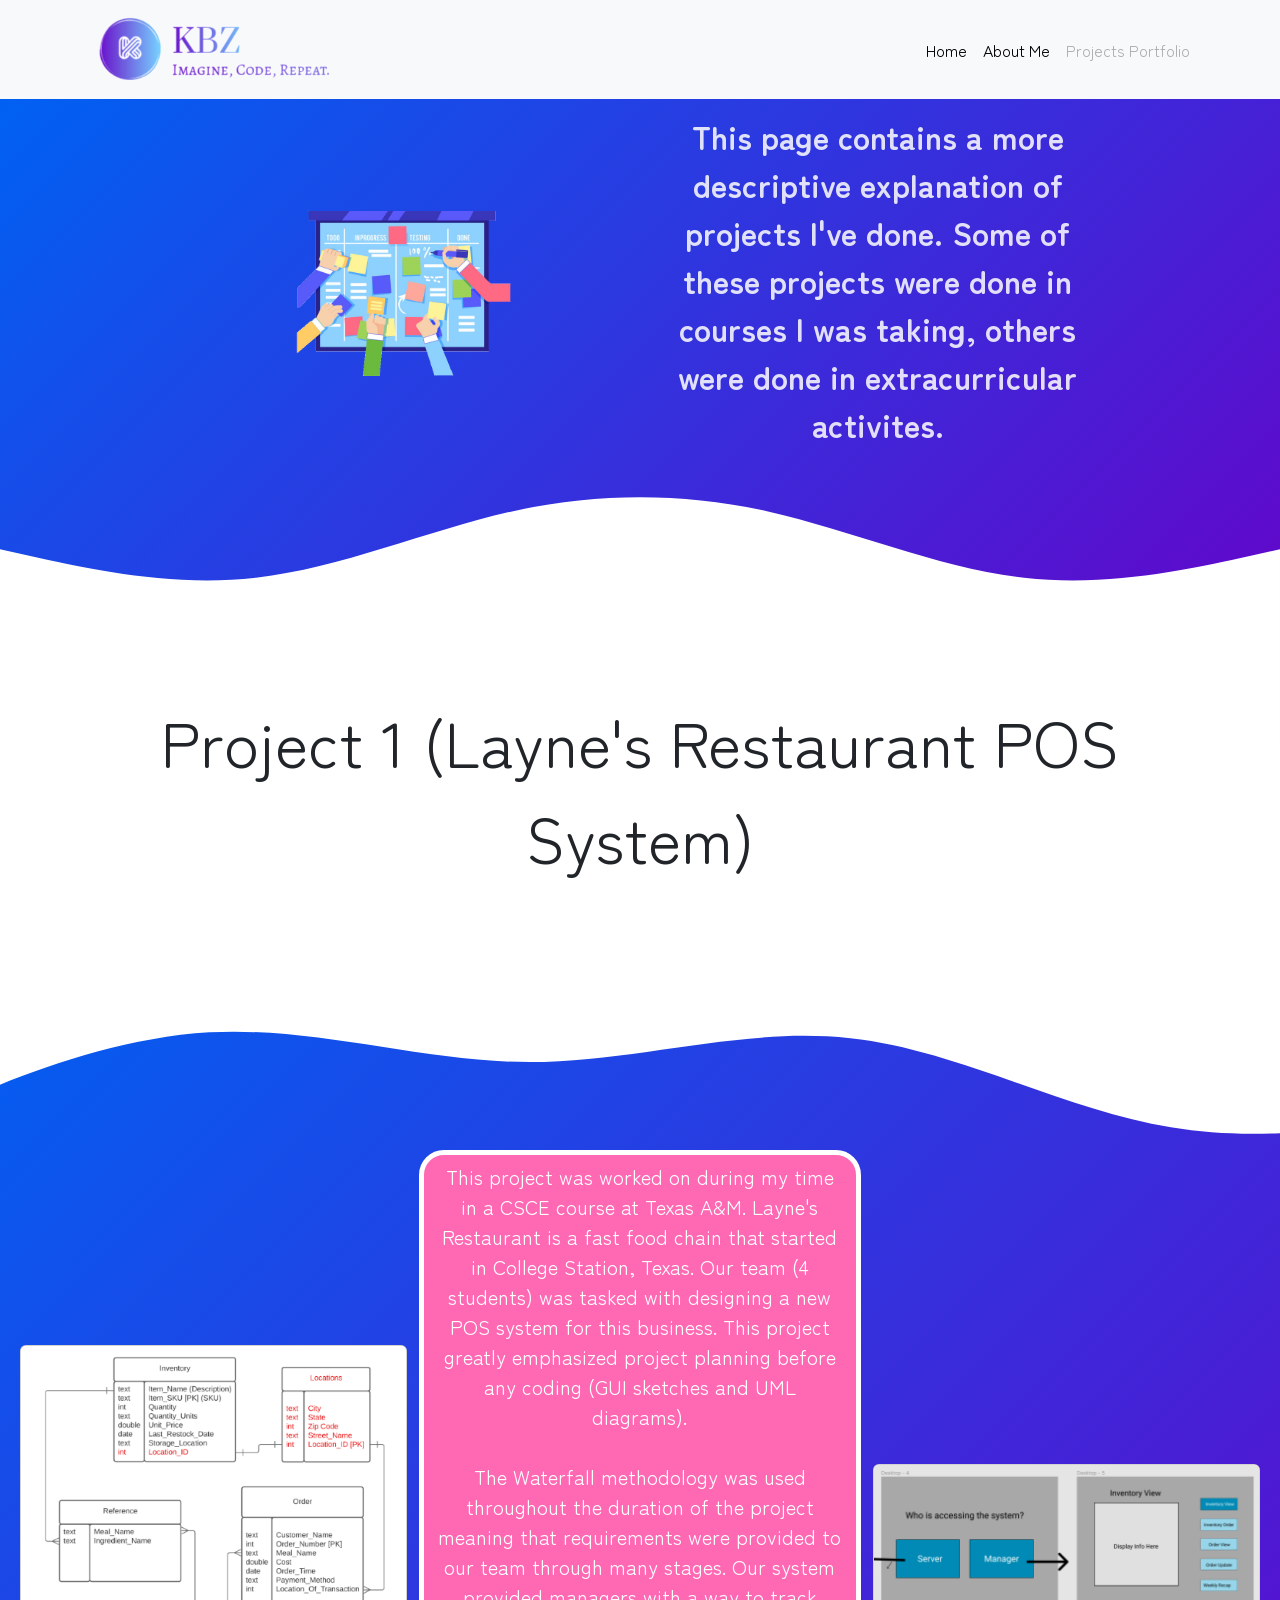
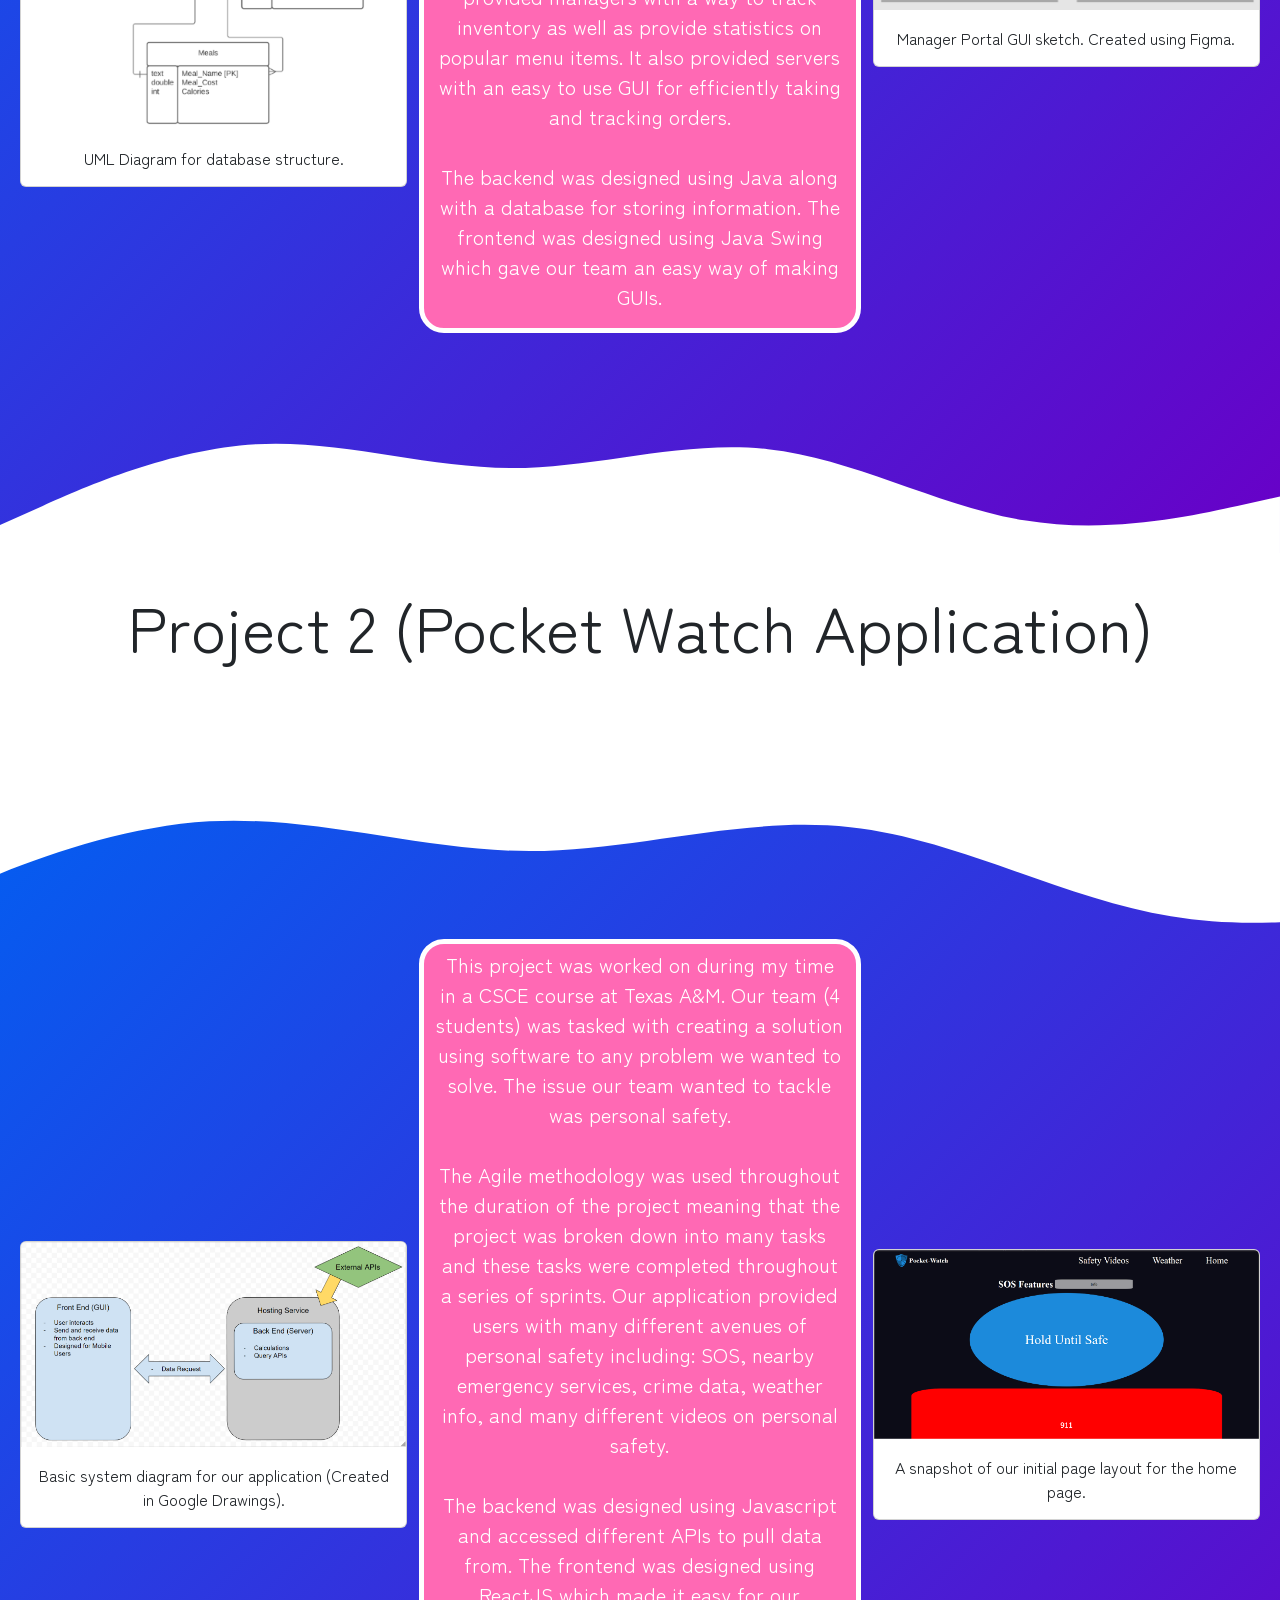
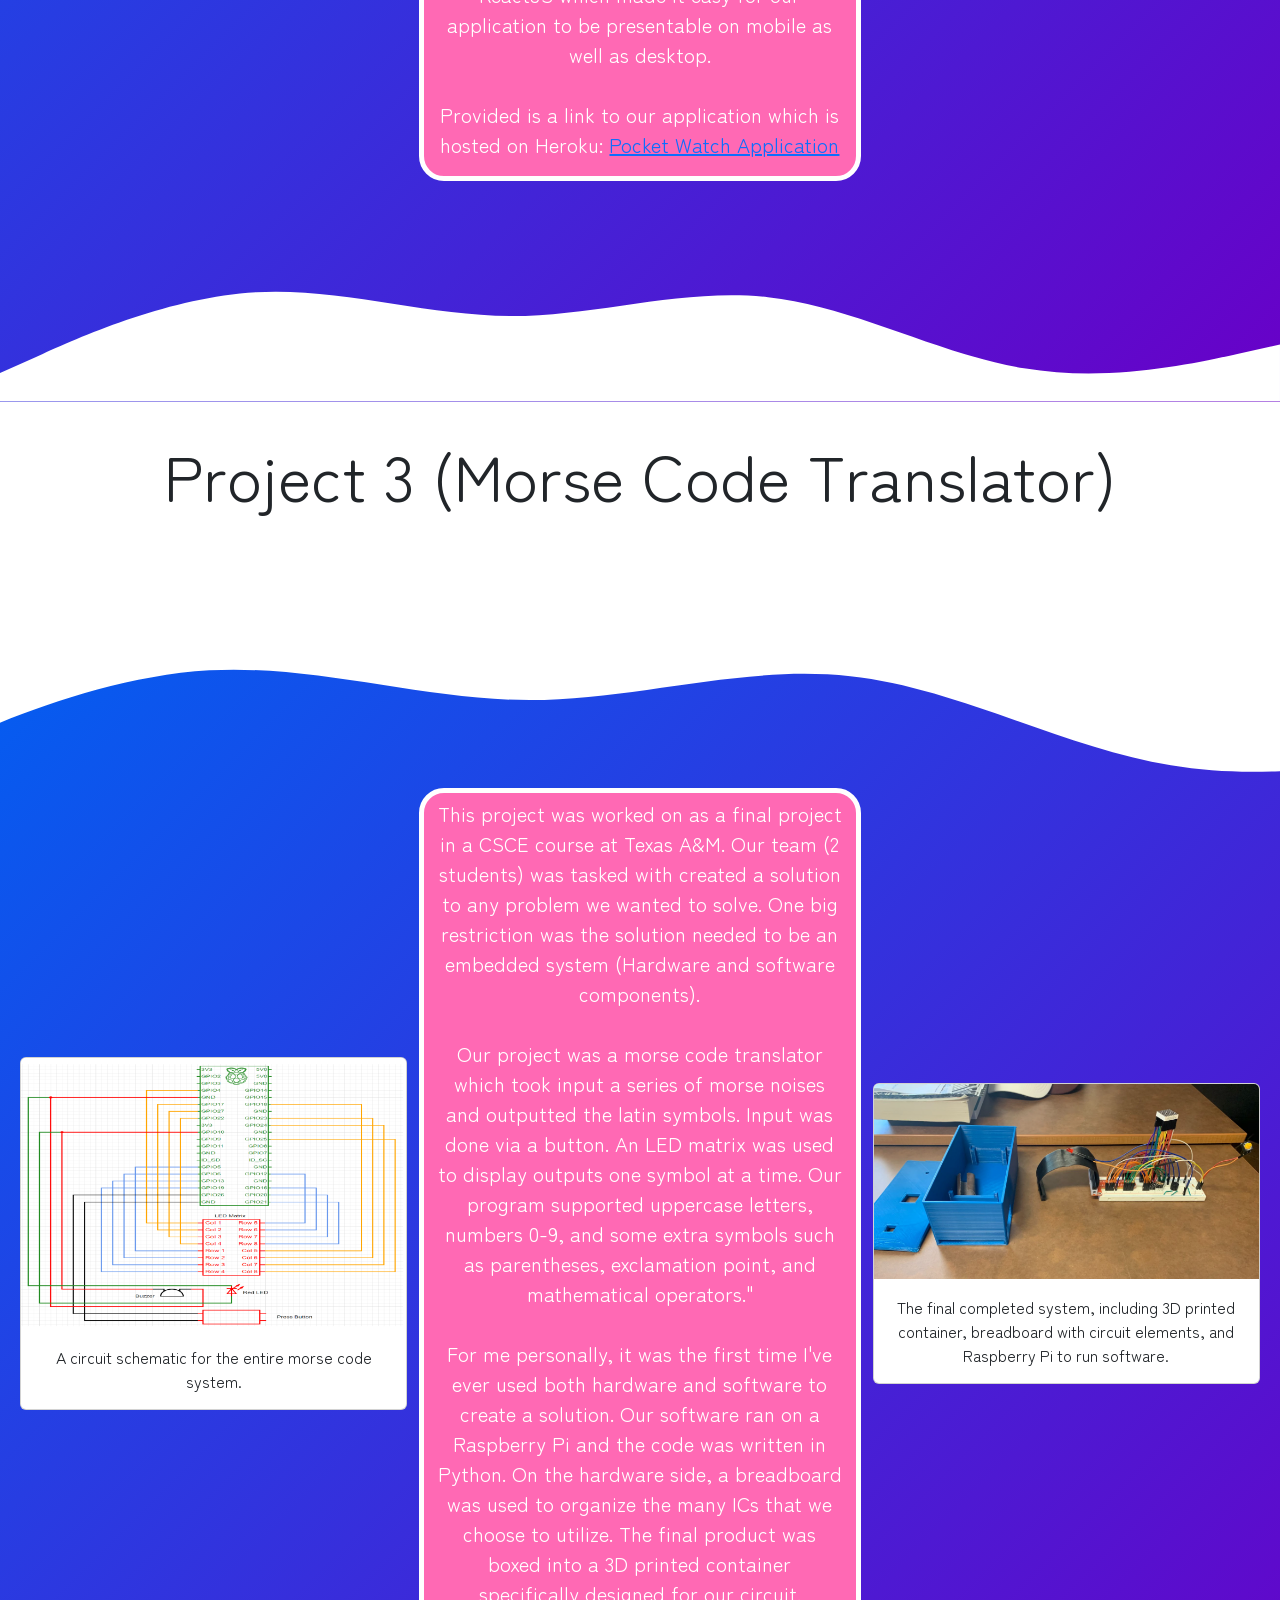
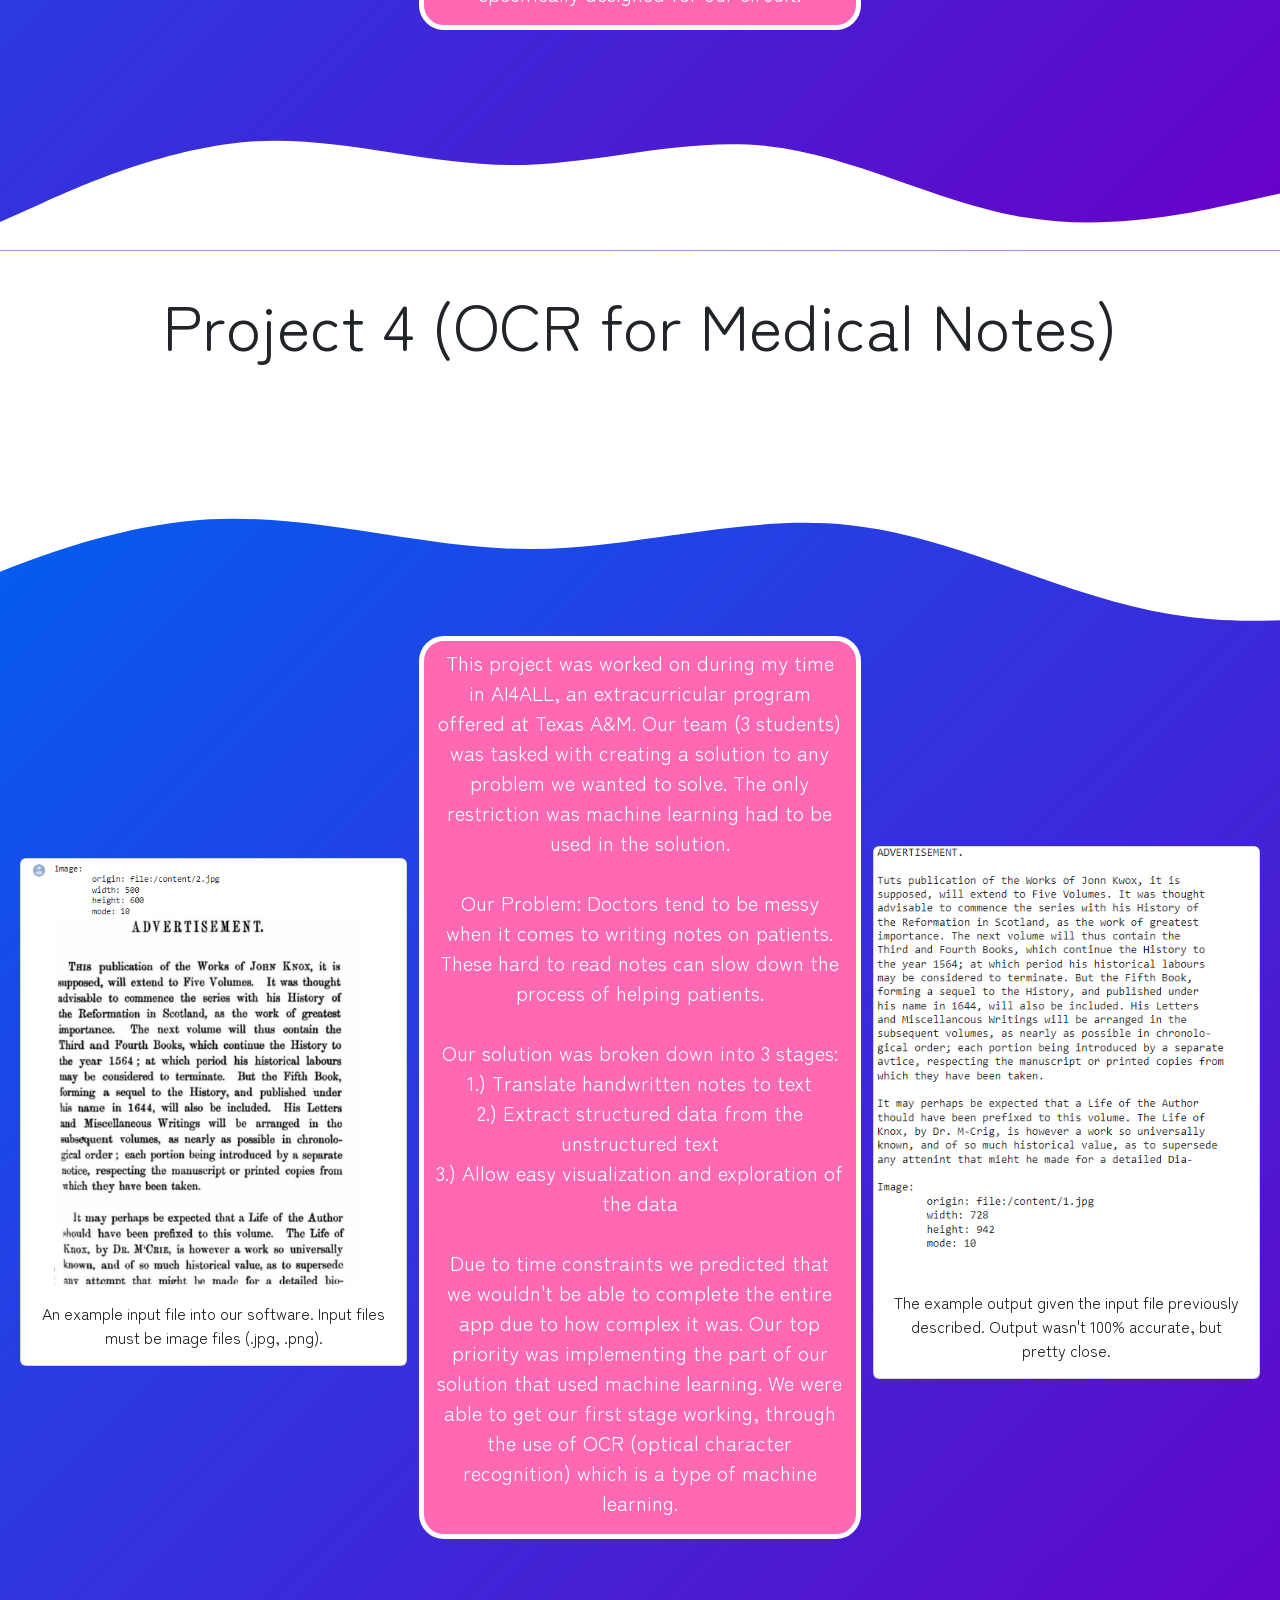
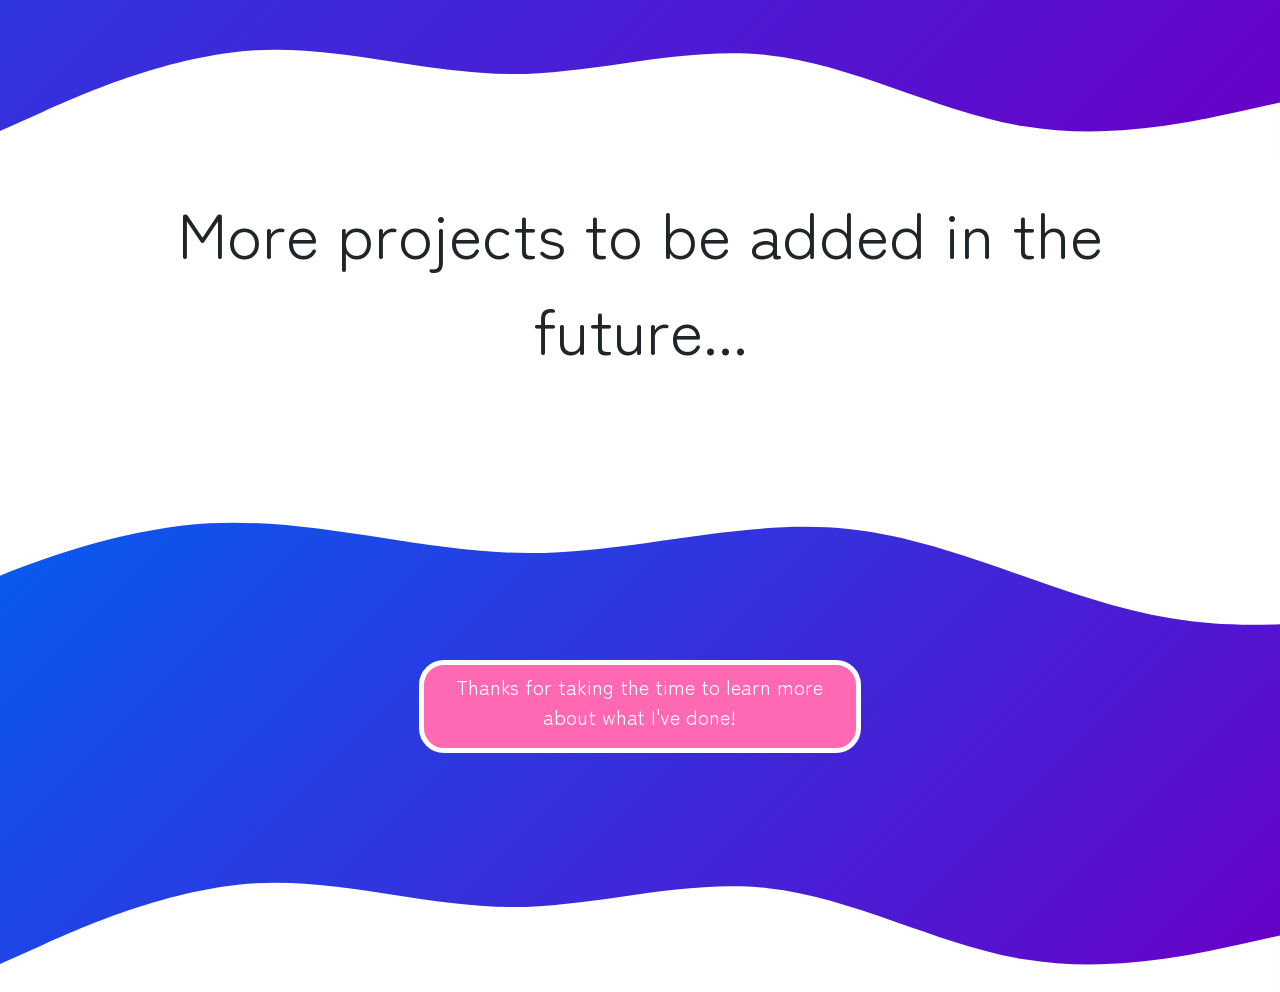
==== commit ffd197f7: "Fixed typo." ====
--- a/src/portfolio/projects.html
+++ b/src/portfolio/projects.html
@@ -81,7 +81,7 @@
         <p>
           <b>
             This page contains a more descriptive explanation of projects I've done.
-            Some of these projects were done in courses I was taking, other were done in extracurricular activites.
+            Some of these projects were done in courses I was taking, others were done in extracurricular activites.
           </b>
         </p>
       </div>
